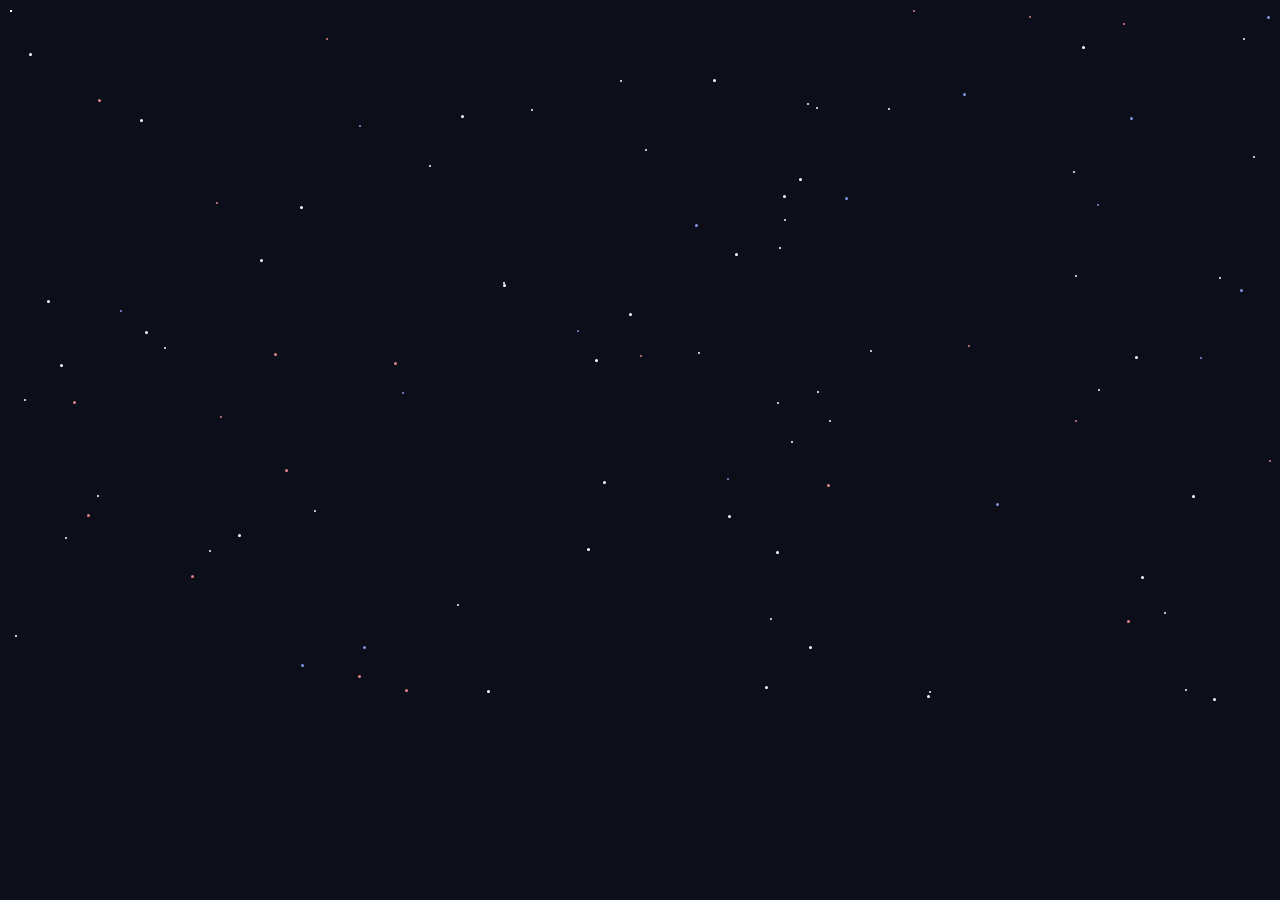
==== index.html @ c443ea4f "shooting stars" ====
<!DOCTYPE html>
<html lang="en">

<head>
    <meta charset="UTF-8">
    <meta name="viewport" content="width=device-width, initial-scale=1.0">
    <meta http-equiv="X-UA-Compatible" content="ie=edge">
    <title>Portfolio Sandbox</title>
    <link href="./style.css" rel='stylesheet'>
</head>

<body>
    <header>
        <h2>Jeffrey Heller<span class='secondary'> - Web Developer</span></h2>
    </header>

    <div class='star-container'>
        <div class='shooting-star'></div>
    </div>

    <script src="anime.min.js"></script>
    <script src='index.js'></script>



</body>

</html>
---- style.css ----
body {
  margin: 0;
  background-color: rgb(12, 14, 26);
  color: whitesmoke;
}

.secondary {
  font-size: 66%;
  opacity: 0.8;
}

header {
  display: none;
}

/* Shooting Star + Animation */
.shooting-star {
  top: 10px;
  left: 10px;
  width: 2px;
  height: 2px;
  background-color: white;
  position: absolute;
  animation: shoot 1.5s ease-in;
}

@keyframes shoot {
  from {
    opacity: 0;
  }
  25% {
    opacity: 1;
  }
  75% {
    opacity: 1;
  }
  to {
    opacity: 0.01;
    top: 800px;
    left: 1000px;
  }
}

/* Stars Animation Layer */
.stars-container {
  height: 800px;
  width: 100%;
}

.star {
  position: absolute;
  border-radius: 50%;
}

@keyframes blink {
  from,
  to {
    opacity: 1;
  }
  50% {
    opacity: 0.5;
  }
}
/* Stars Animation Layer */
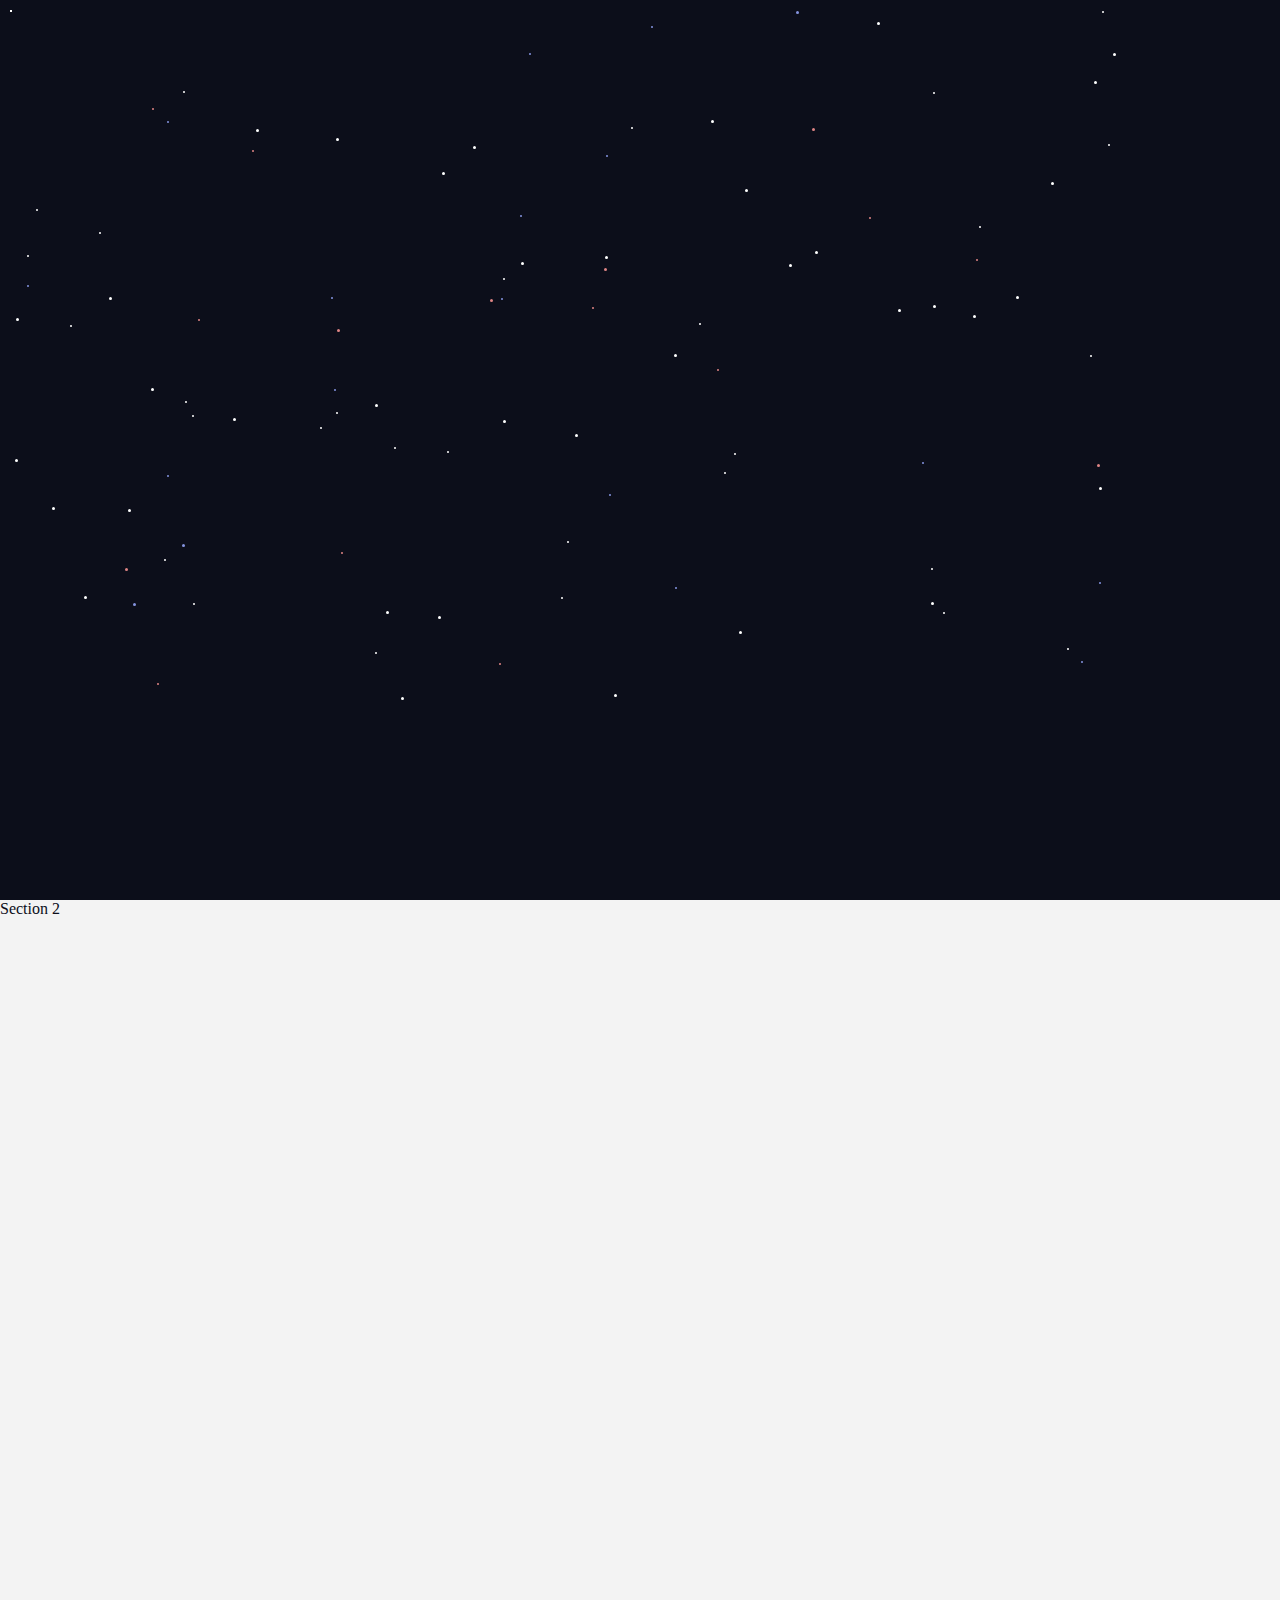
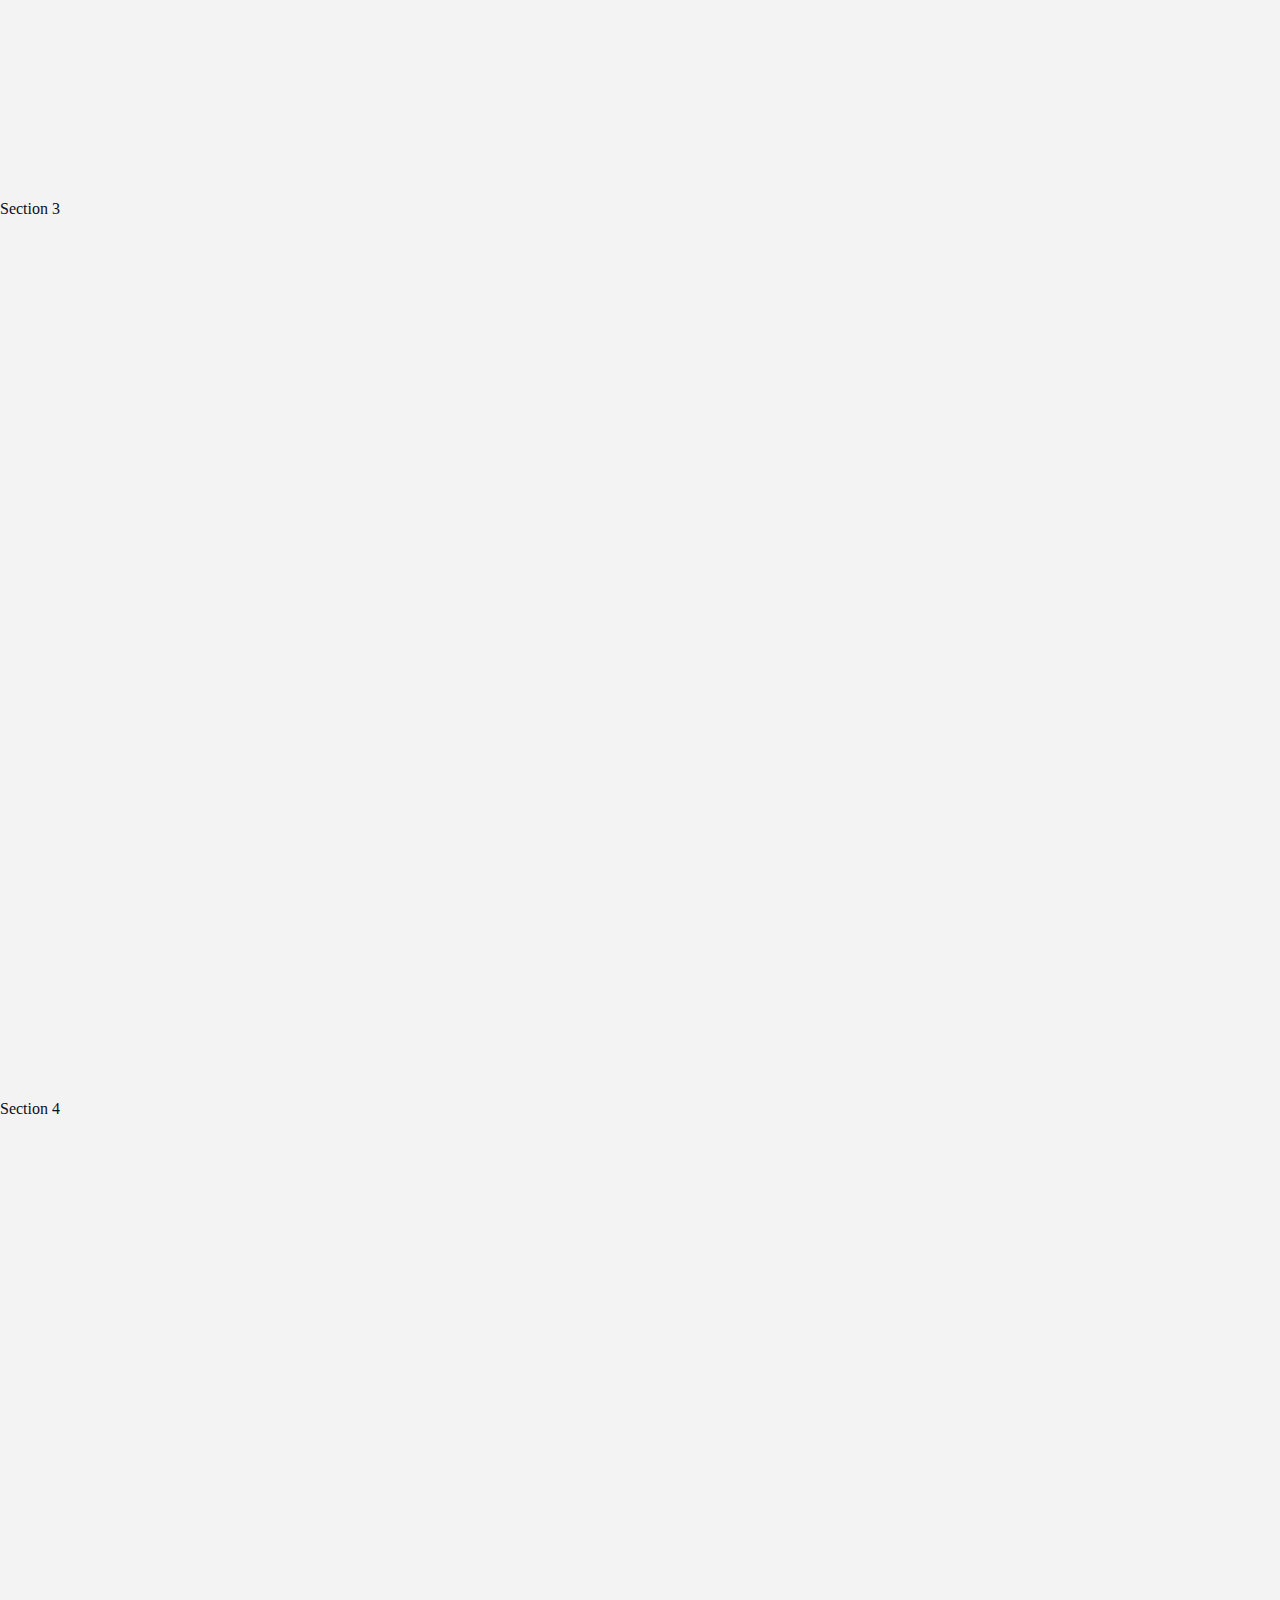
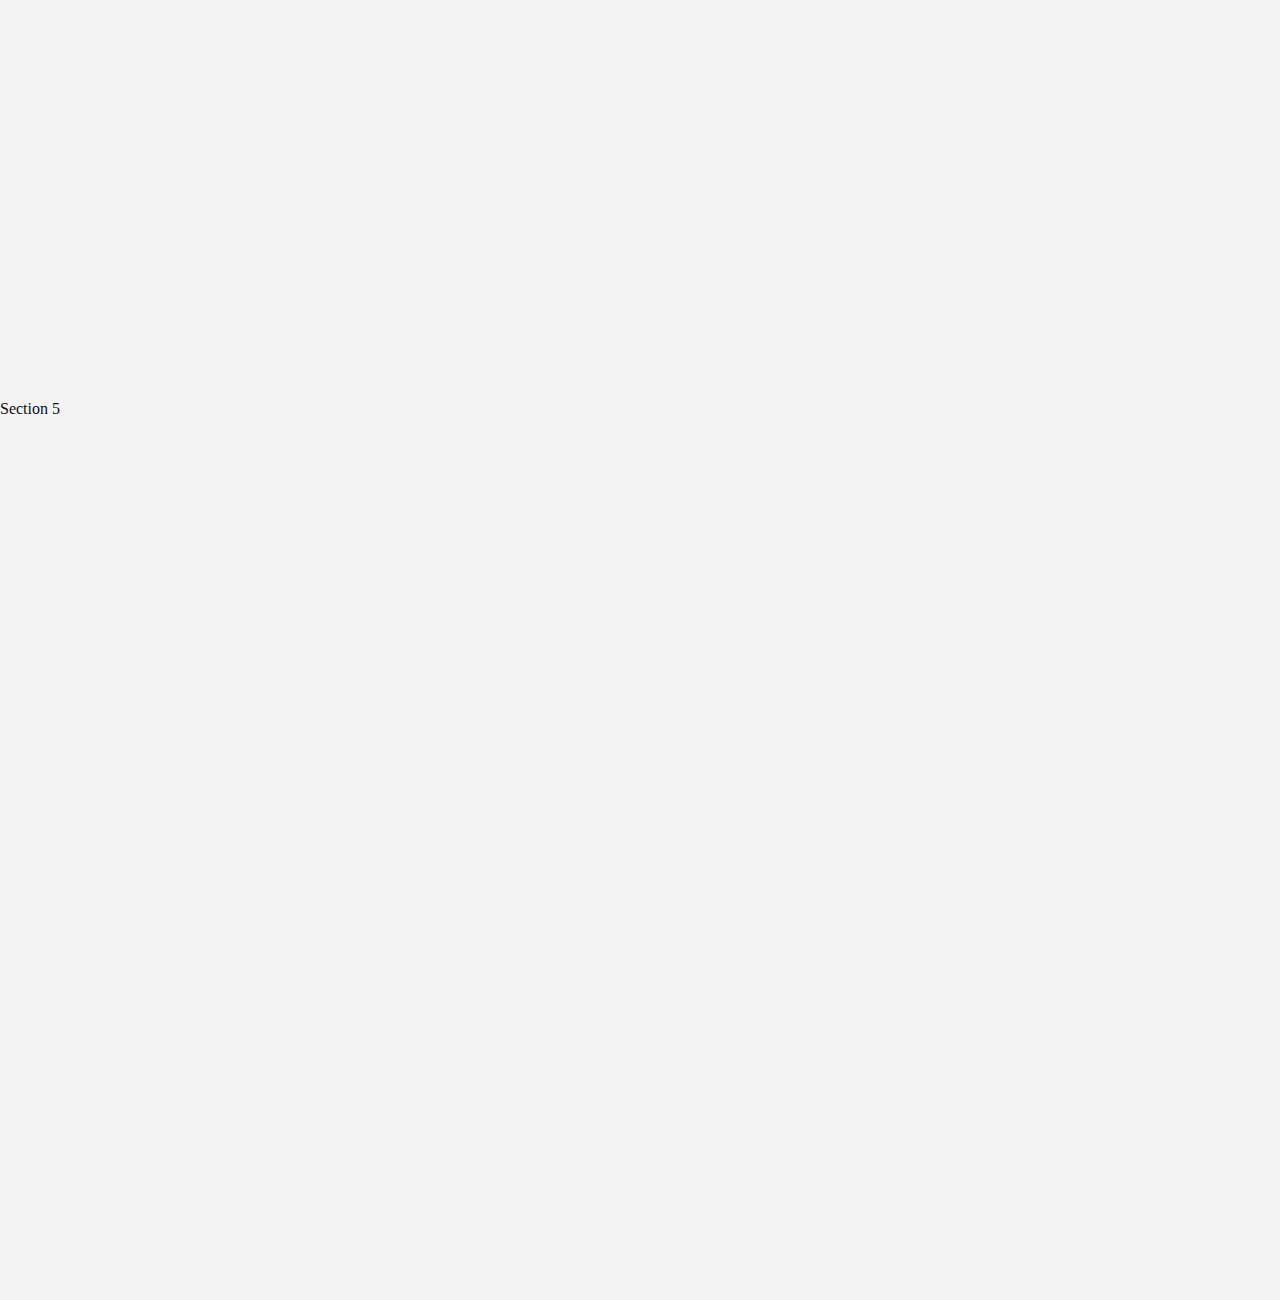
==== commit 16feb95d: "copy in version 1 of slideshow from jsbin" ====
--- a/index.html
+++ b/index.html
@@ -14,9 +14,17 @@
         <h2>Jeffrey Heller<span class='secondary'> - Web Developer</span></h2>
     </header>
 
-    <div class='star-container'>
-        <div class='shooting-star'></div>
+    <div class="slides">
+        <div class='star-container slide'>
+            <div class='shooting-star'></div>
+        </div>
+        <section class="slide">Section 2</section>
+        <section class="slide">Section 3</section>
+        <section class="slide">Section 4</section>
+        <section class="slide">Section 5</section>
     </div>
+
+
 
     <script src="anime.min.js"></script>
     <script src='index.js'></script>
--- a/style.css
+++ b/style.css
@@ -42,8 +42,8 @@
 }
 
 /* Stars Animation Layer */
-.stars-container {
-  height: 800px;
+.star-container {
+  height: 100vh;
   width: 100%;
 }
 
@@ -62,3 +62,12 @@
   }
 }
 /* Stars Animation Layer */
+
+/* Sections */
+
+section {
+  min-height: 100vh;
+  width: 100%;
+  background-color: rgb(243, 243, 243);
+  color: rgb(12, 14, 26);
+}
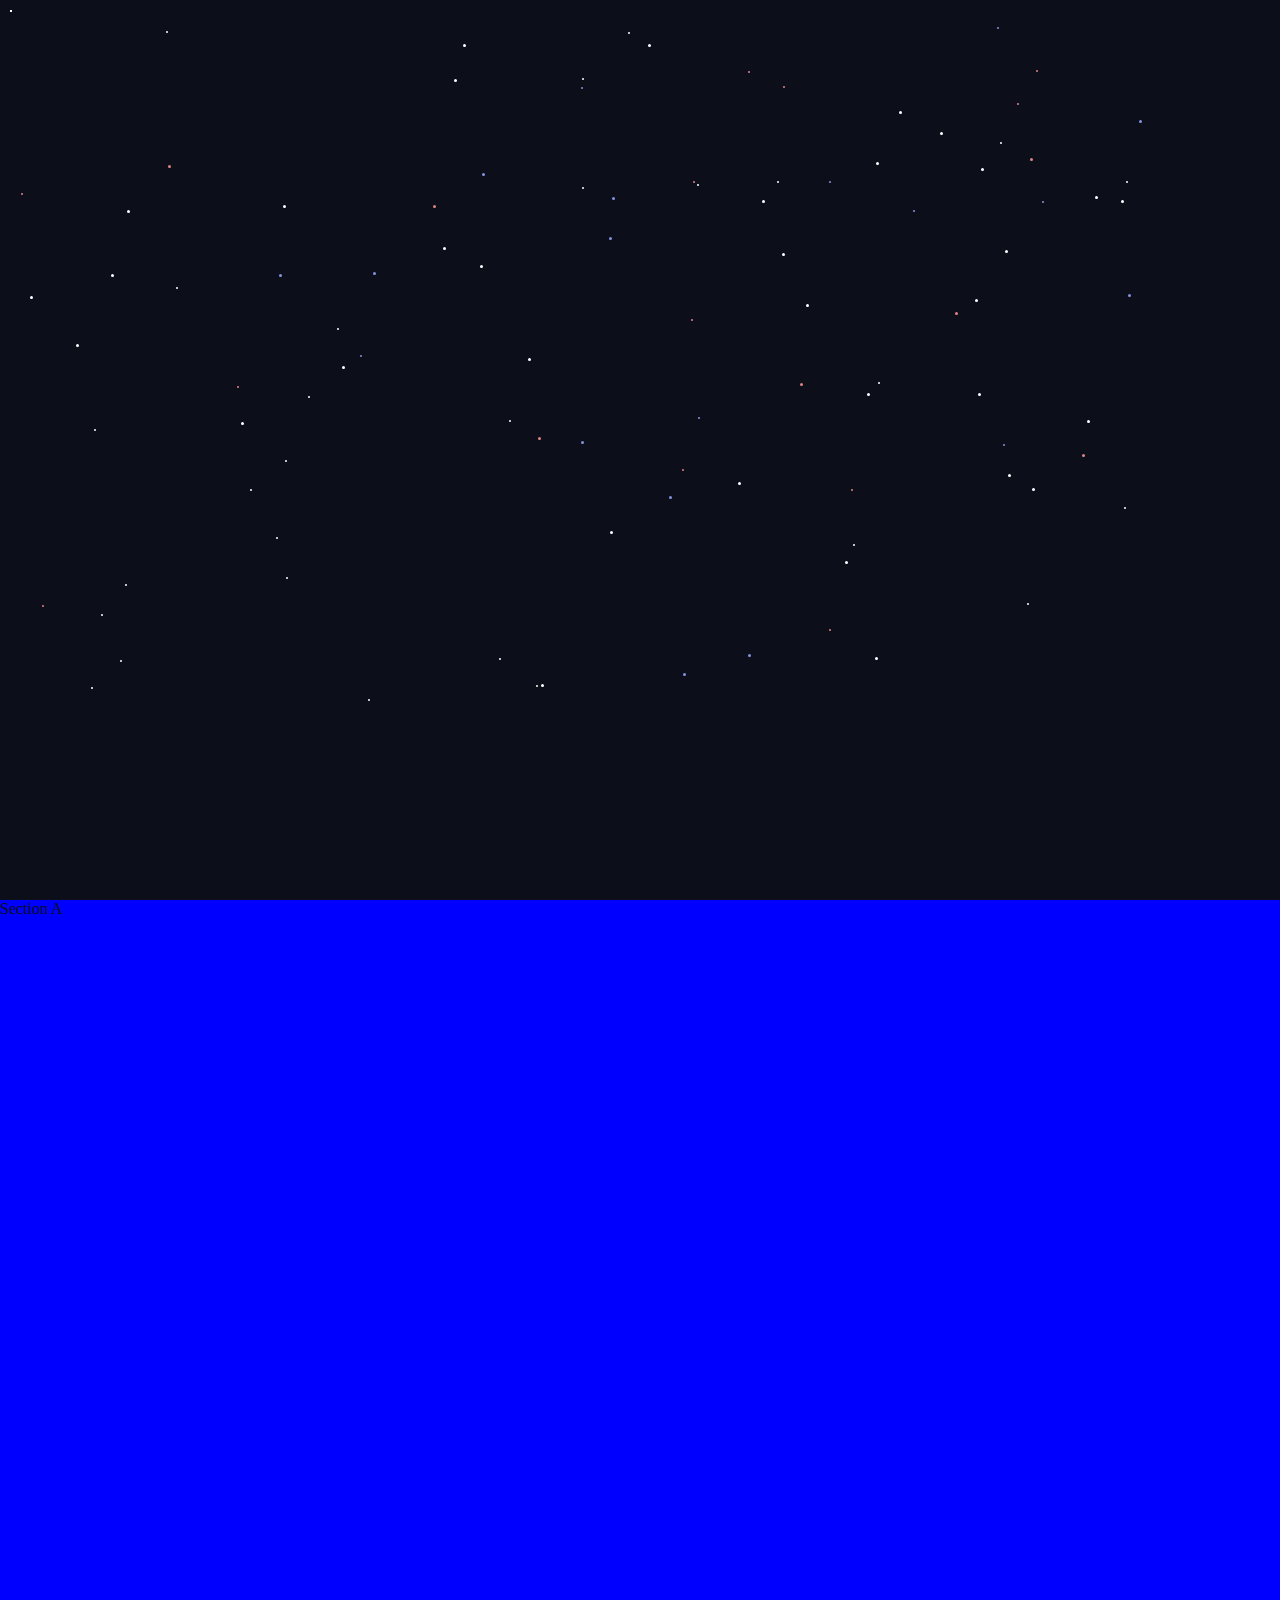
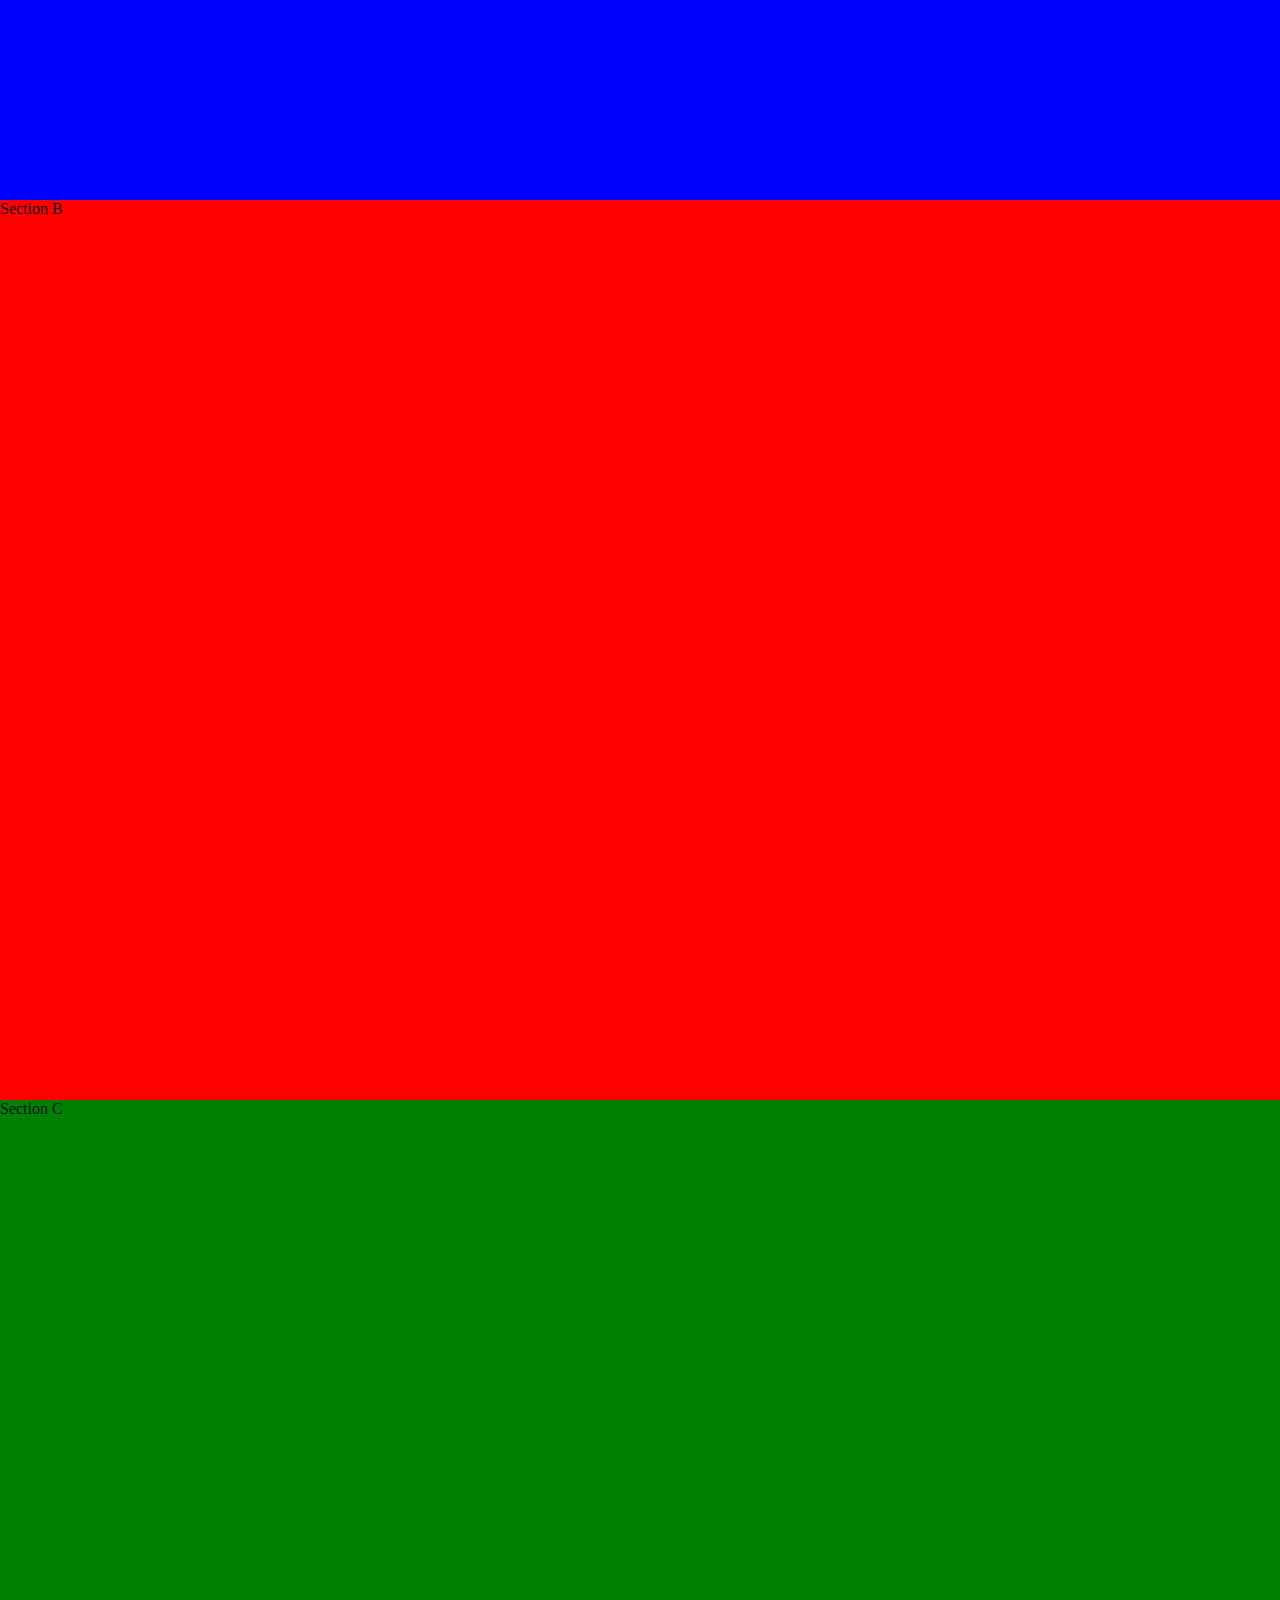
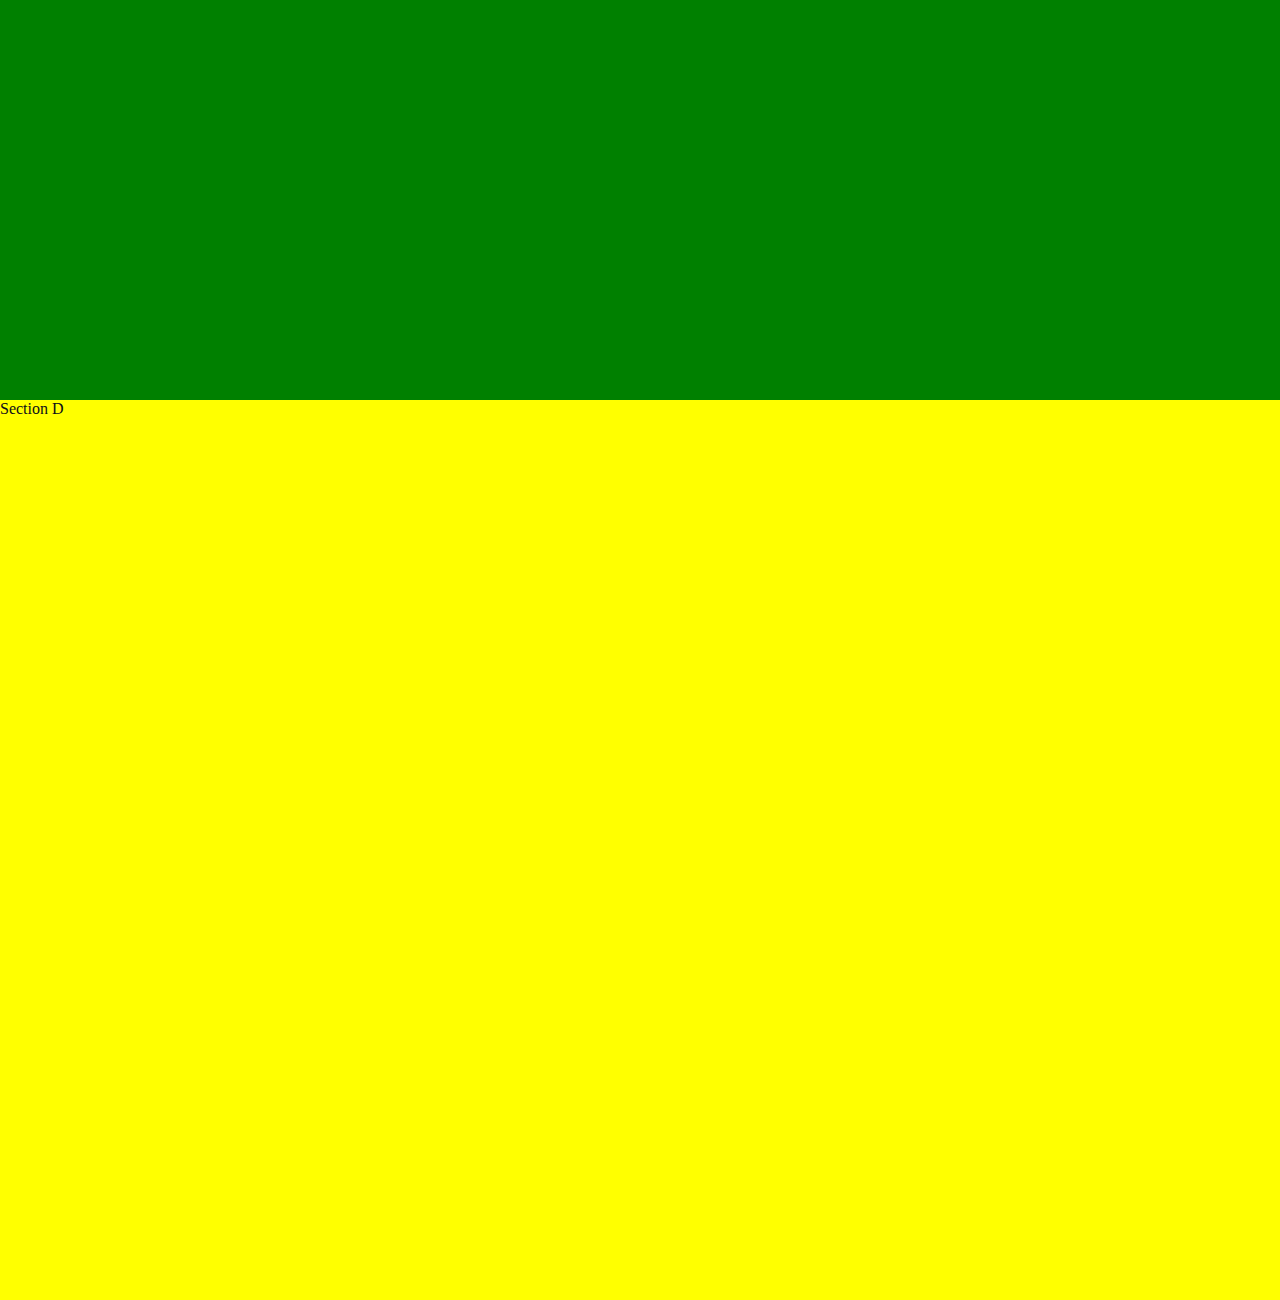
==== commit aa4db88a: "code and debug slideshow/slide classes" ====
--- a/index.html
+++ b/index.html
@@ -15,13 +15,13 @@
     </header>
 
     <div class="slides">
-        <div class='star-container slide'>
+        <div class='star-container slide' id='welcome'>
             <div class='shooting-star'></div>
         </div>
-        <section class="slide">Section 2</section>
-        <section class="slide">Section 3</section>
-        <section class="slide">Section 4</section>
-        <section class="slide">Section 5</section>
+        <section class="slide" id='a'>Section A</section>
+        <section class="slide" id='b'>Section B</section>
+        <section class="slide" id='c'>Section C</section>
+        <section class="slide" id='d'>Section D</section>
     </div>
 
 
--- a/style.css
+++ b/style.css
@@ -71,3 +71,19 @@
   background-color: rgb(243, 243, 243);
   color: rgb(12, 14, 26);
 }
+
+#a {
+  background-color: blue;
+}
+
+#b {
+  background-color: red;
+}
+
+#c {
+  background-color: green;
+}
+
+#d {
+  background-color: yellow;
+}
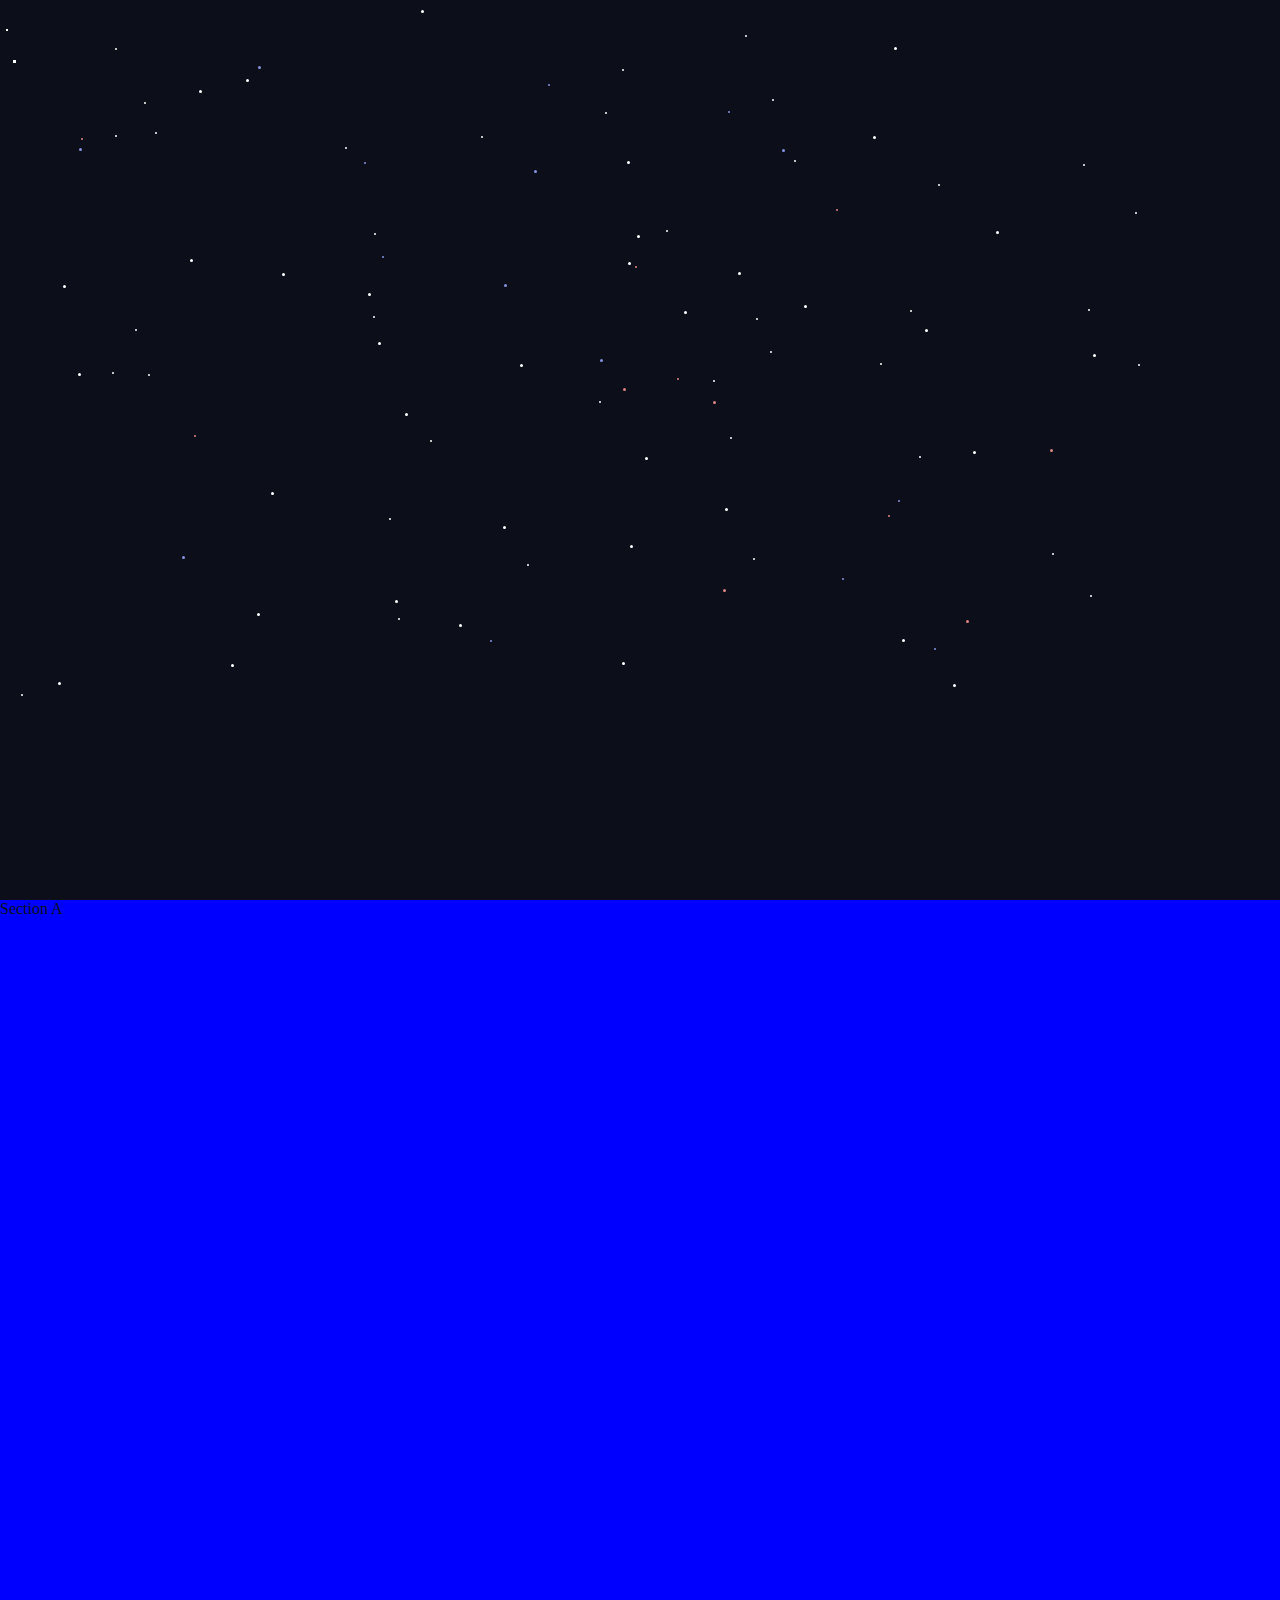
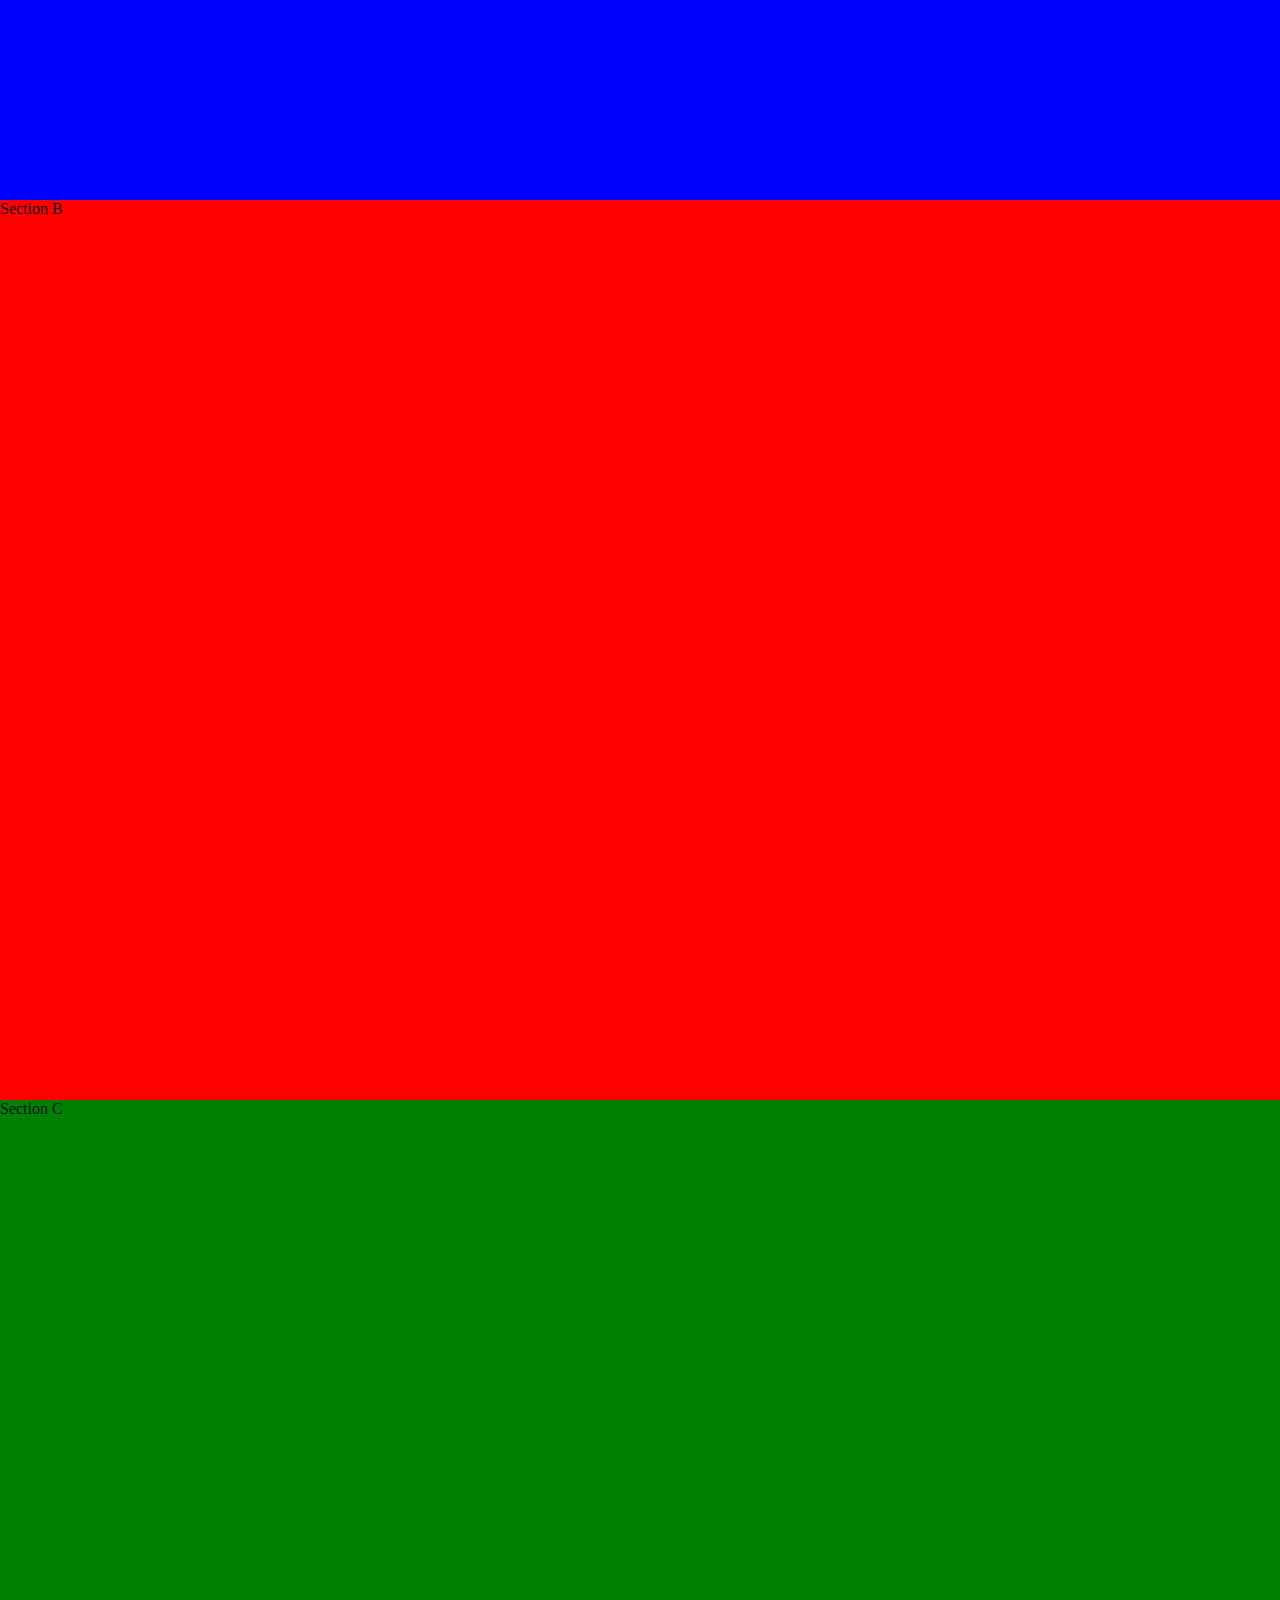
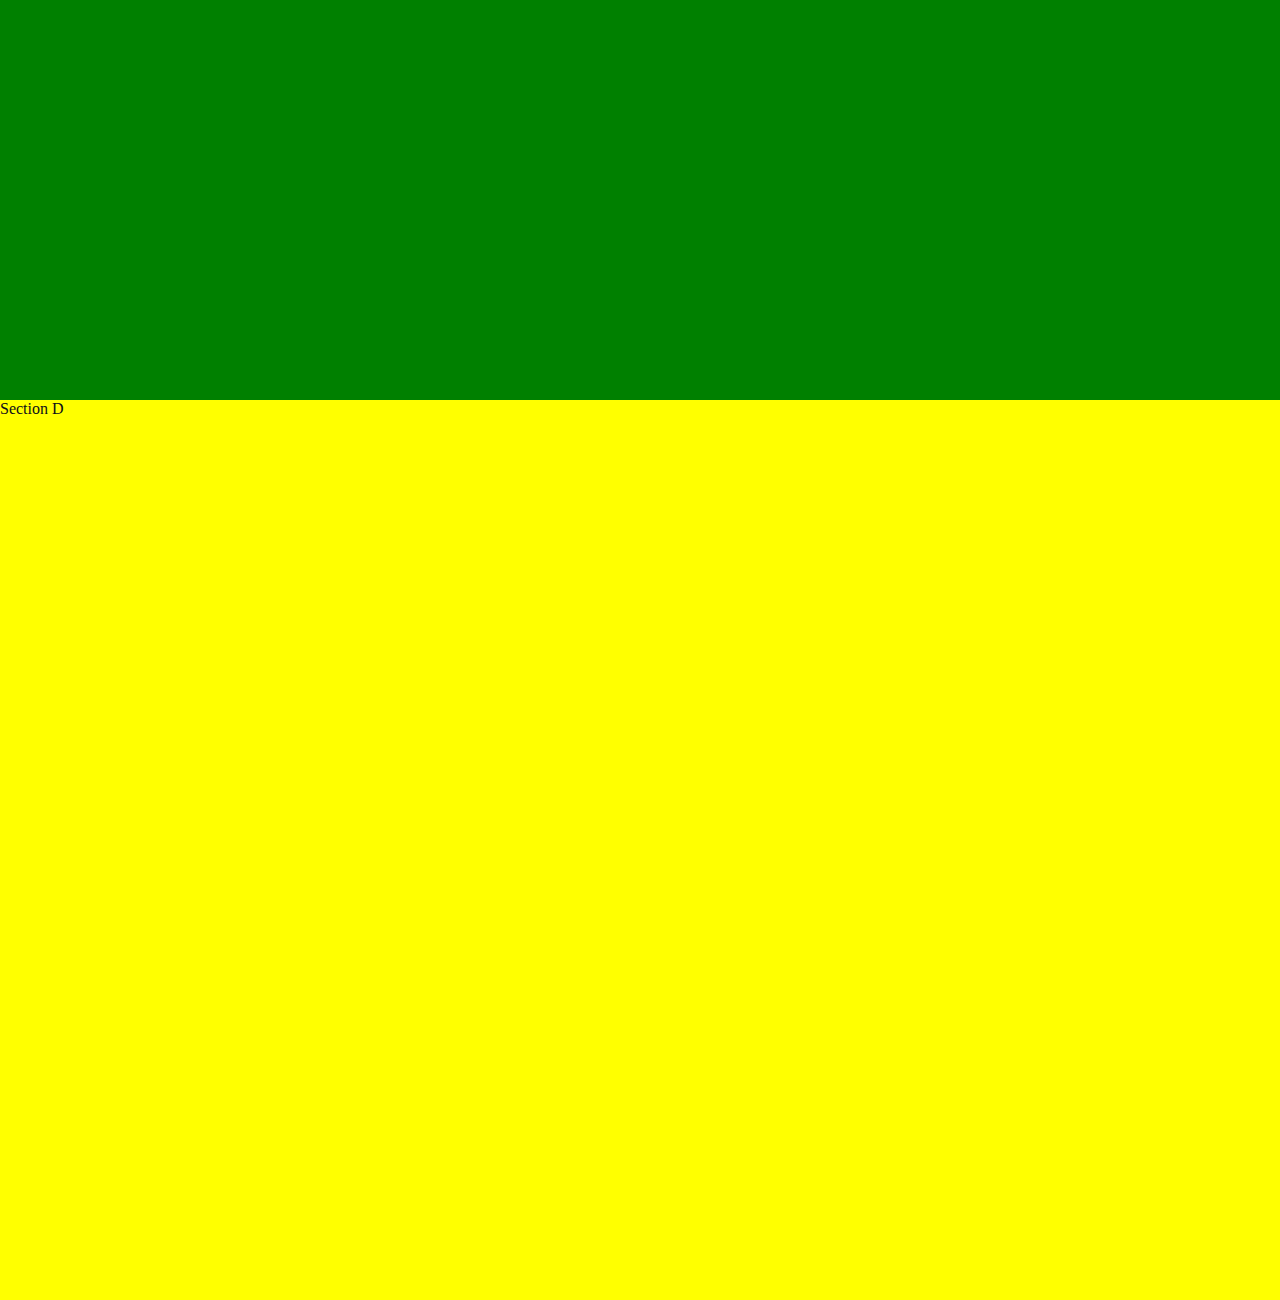
==== commit 90d411ab: "move stars js, add getactiveslide method on user scrolling" ====
--- a/index.html
+++ b/index.html
@@ -16,7 +16,6 @@
 
     <div class="slides">
         <div class='star-container slide' id='welcome'>
-            <div class='shooting-star'></div>
         </div>
         <section class="slide" id='a'>Section A</section>
         <section class="slide" id='b'>Section B</section>
@@ -28,9 +27,7 @@
 
     <script src="anime.min.js"></script>
     <script src='index.js'></script>
-
-
-
+    <script src='stars.js'></script>
 </body>
 
 </html>--- a/style.css
+++ b/style.css
@@ -21,7 +21,7 @@
   height: 2px;
   background-color: white;
   position: absolute;
-  animation: shoot 1.5s ease-in;
+  animation: shoot 1.5s ease-in infinite;
 }
 
 @keyframes shoot {
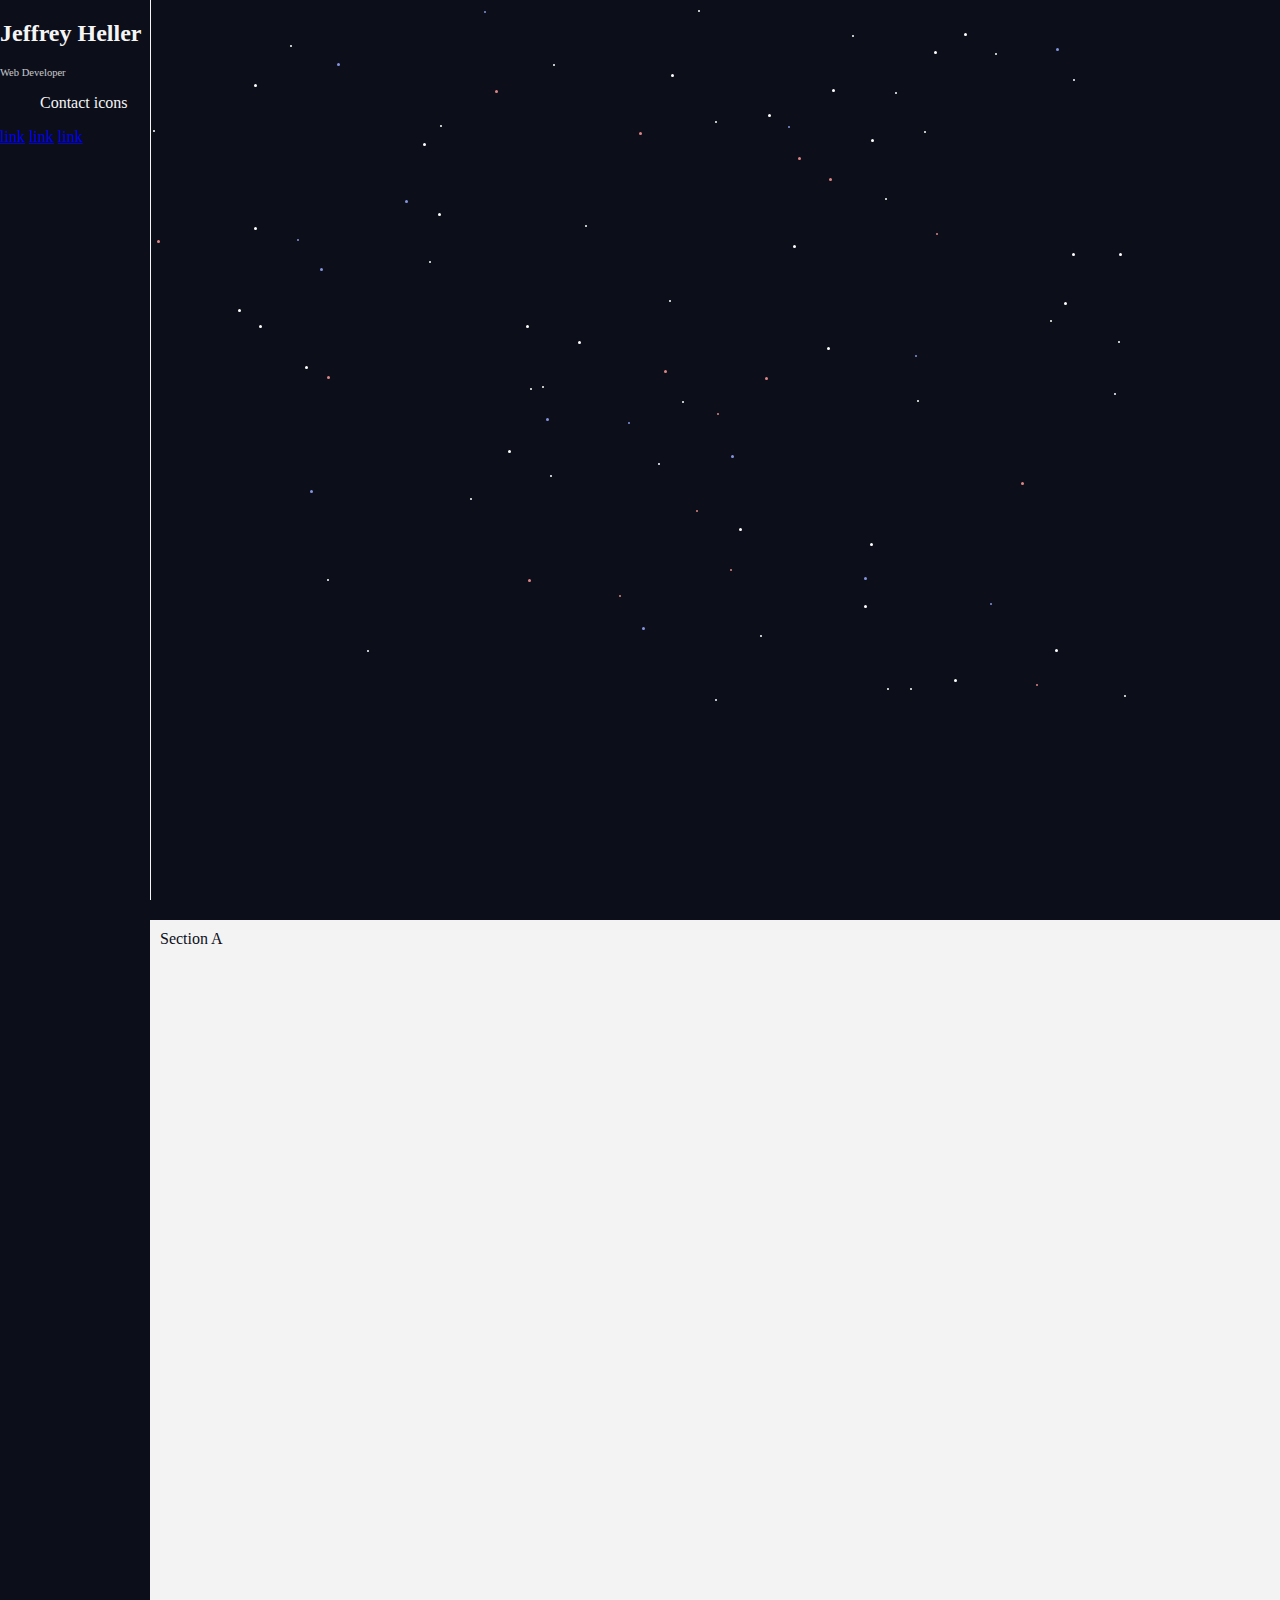
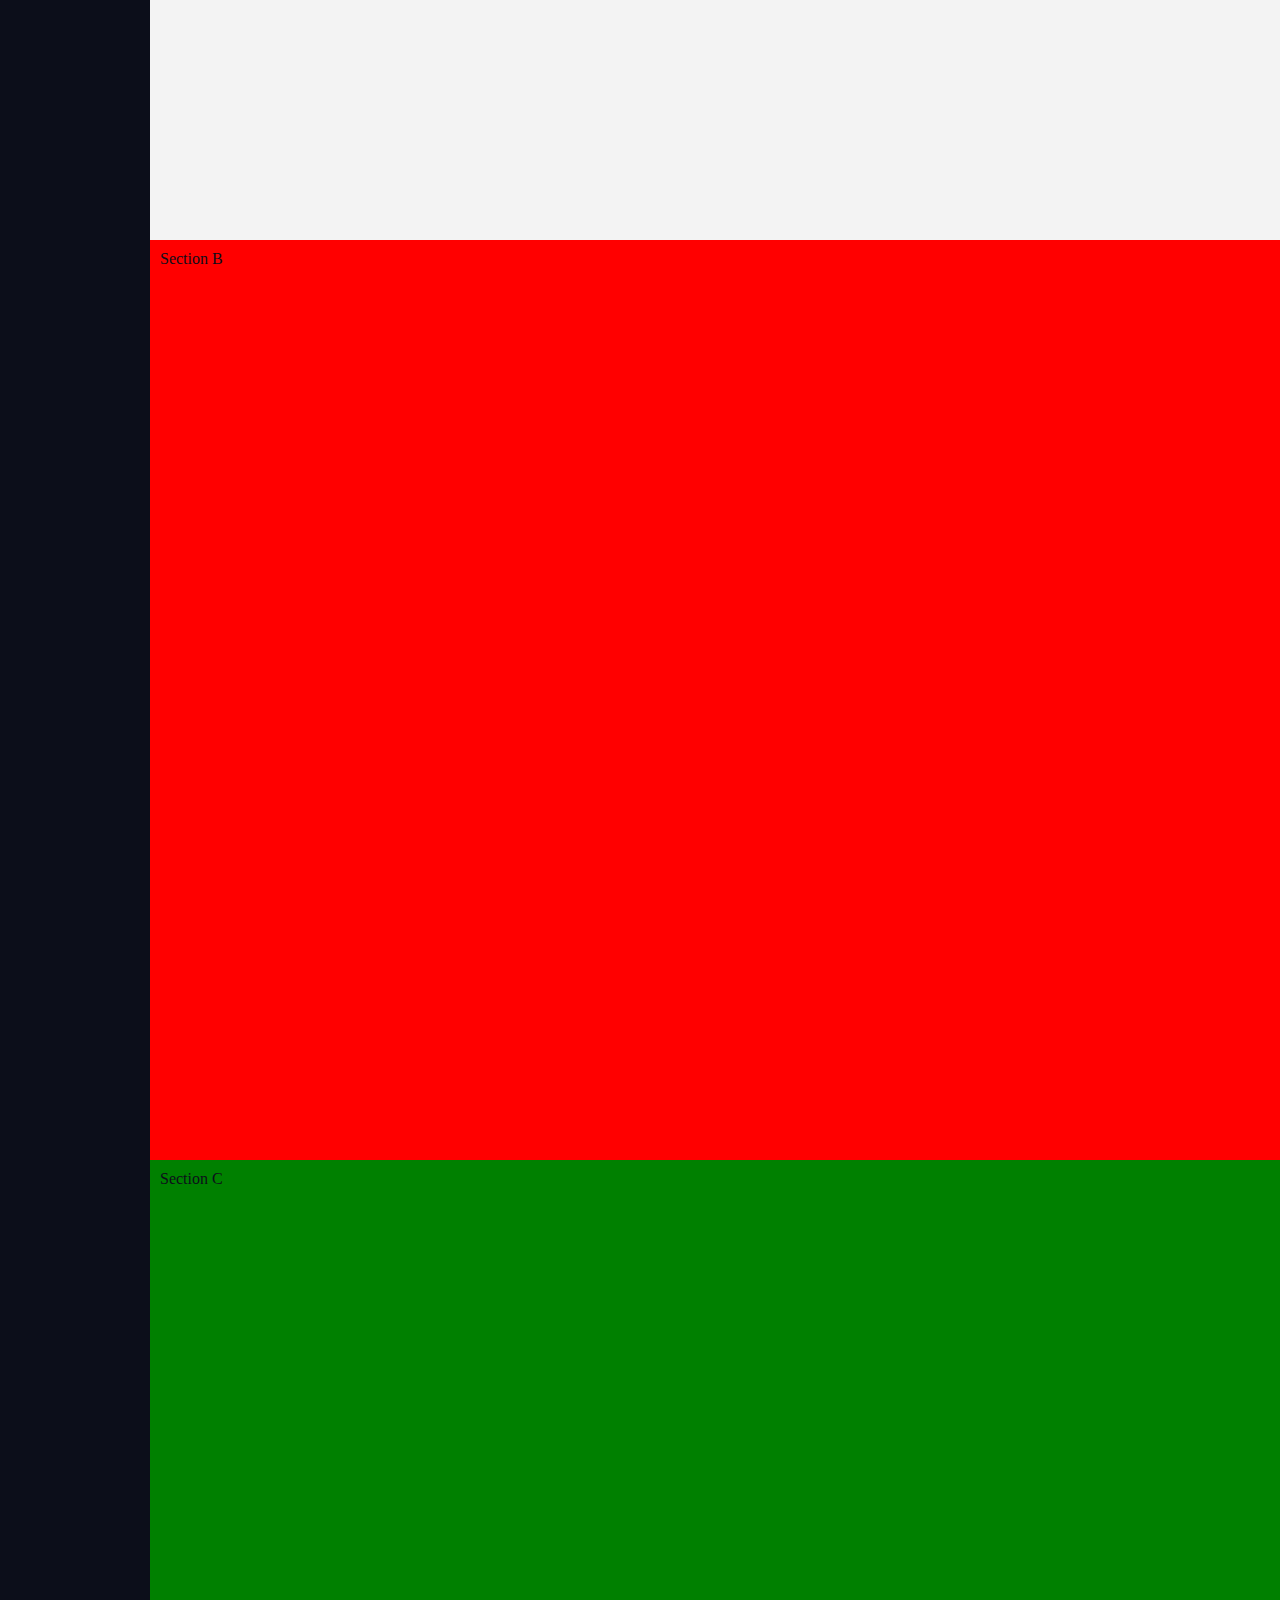
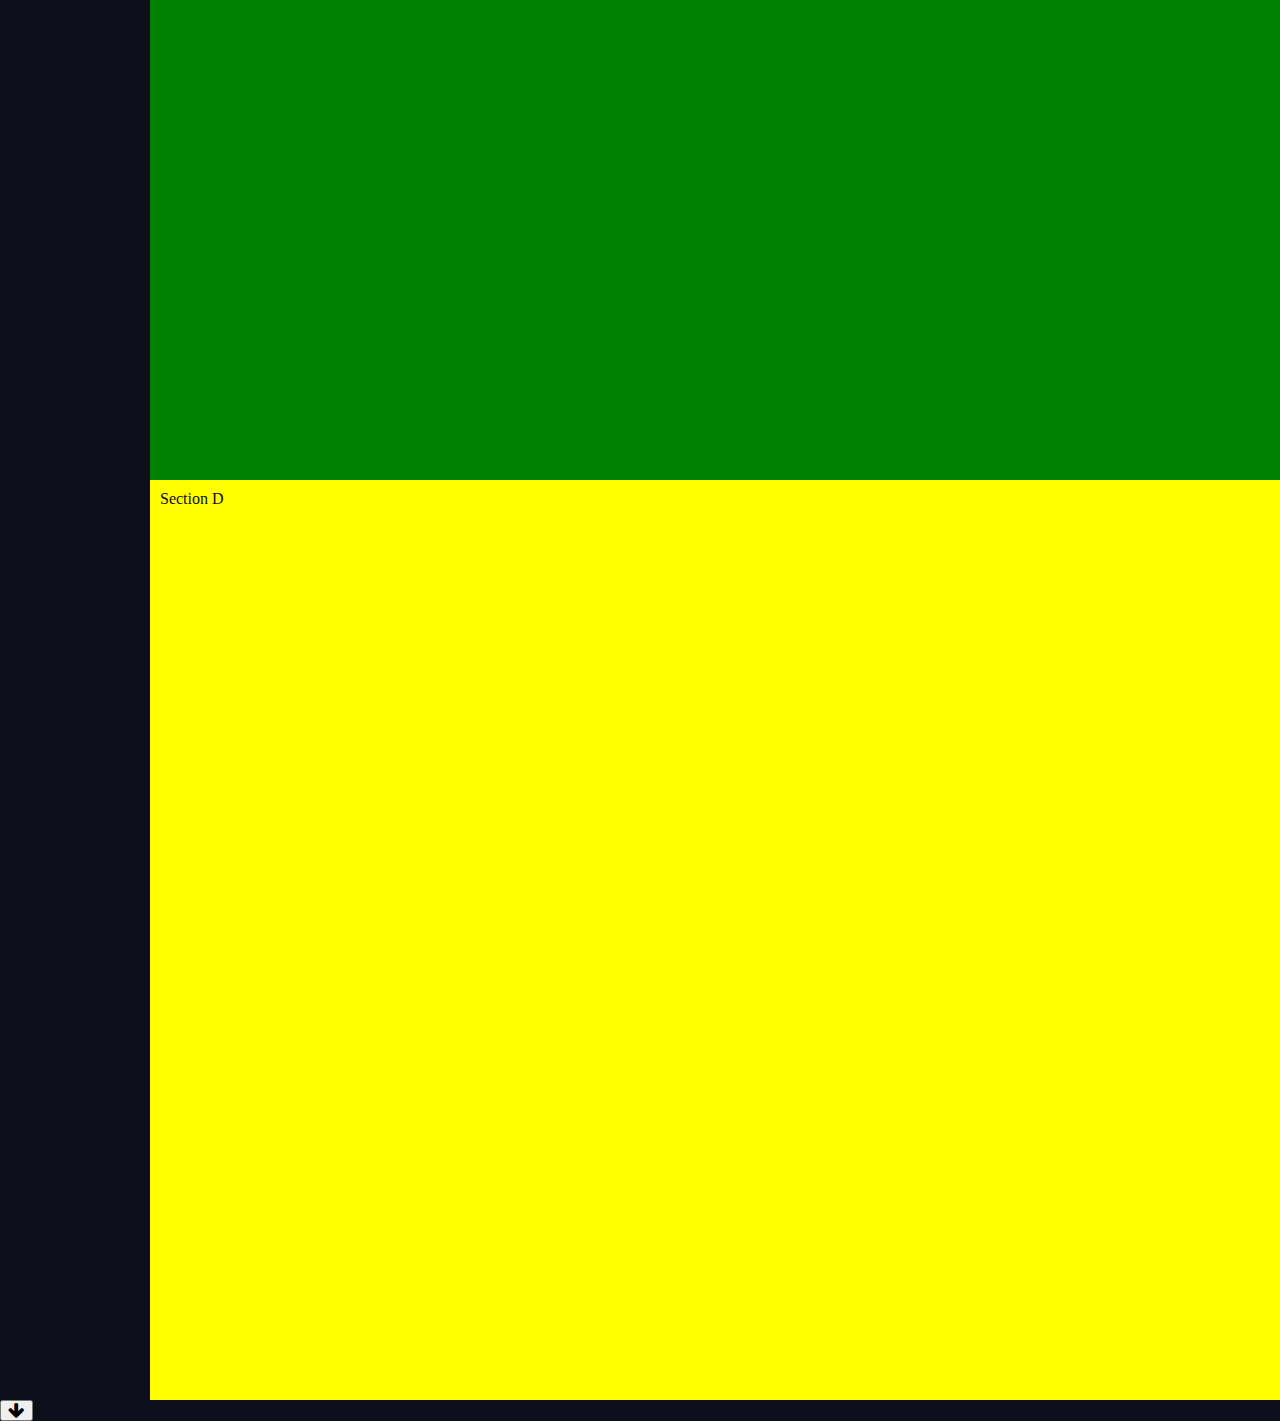
==== commit 21c316ab: "add menu left, shrink slides" ====
--- a/index.html
+++ b/index.html
@@ -7,21 +7,33 @@
     <meta http-equiv="X-UA-Compatible" content="ie=edge">
     <title>Portfolio Sandbox</title>
     <link href="./style.css" rel='stylesheet'>
+    <link rel="stylesheet" href="https://cdnjs.cloudflare.com/ajax/libs/font-awesome/4.7.0/css/font-awesome.min.css">
 </head>
 
 <body>
-    <header>
-        <h2>Jeffrey Heller<span class='secondary'> - Web Developer</span></h2>
+    <header class='left-menu'>
+        <h2>Jeffrey Heller</h2>
+        <span class='secondary'>Web Developer</span>
+        <ul>Contact icons</ul>
+        <nav>
+            <a href='#'>link</a>
+            <a href='#'>link</a>
+            <a href='#'>link</a>
+        </nav>
     </header>
 
-    <div class="slides">
-        <div class='star-container slide' id='welcome'>
-        </div>
+    <main class="slides">
+        <section class='star-container slide' id='welcome'>
+        </section>
         <section class="slide" id='a'>Section A</section>
         <section class="slide" id='b'>Section B</section>
         <section class="slide" id='c'>Section C</section>
         <section class="slide" id='d'>Section D</section>
-    </div>
+    </main>
+
+    <footer>
+        <div><button type='submit'> <i class='fa fa-arrow-down fa-lg'></i> </button></div>
+    </footer>
 
 
 
--- a/style.css
+++ b/style.css
@@ -10,7 +10,14 @@
 }
 
 header {
-  display: none;
+  position: fixed;
+  width: 150px;
+  border-right: 1px solid whitesmoke;
+  display: flex;
+  flex-direction: column;
+  height: 100%;
+  background-color: rgb(12, 14, 26);
+  z-index: 10;
 }
 
 /* Shooting Star + Animation */
@@ -44,7 +51,6 @@
 /* Stars Animation Layer */
 .star-container {
   height: 100vh;
-  width: 100%;
 }
 
 .star {
@@ -67,13 +73,14 @@
 
 section {
   min-height: 100vh;
-  width: 100%;
-  background-color: rgb(243, 243, 243);
   color: rgb(12, 14, 26);
+  padding: 10px;
+  margin-left: 150px;
 }
 
 #a {
-  background-color: blue;
+  background-color: rgb(243, 243, 243);
+  color: rgb(12, 14, 26);
 }
 
 #b {
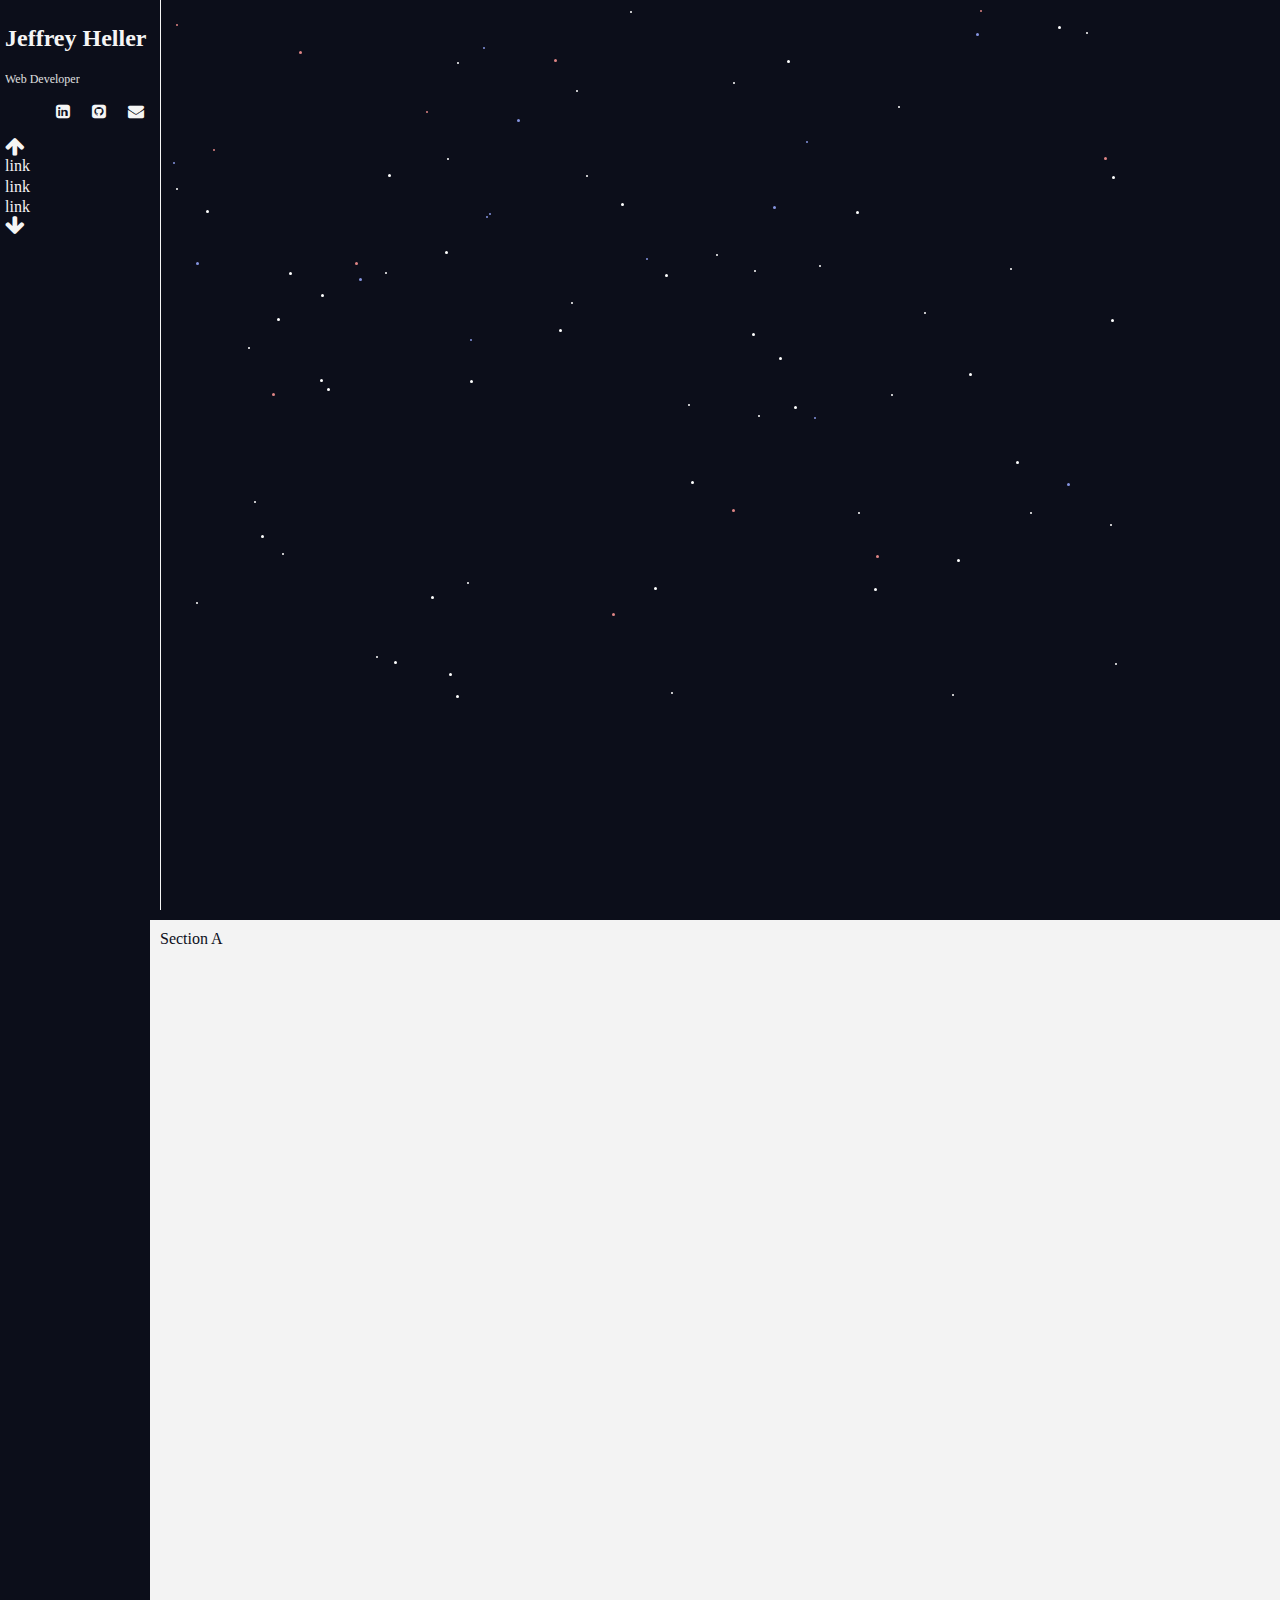
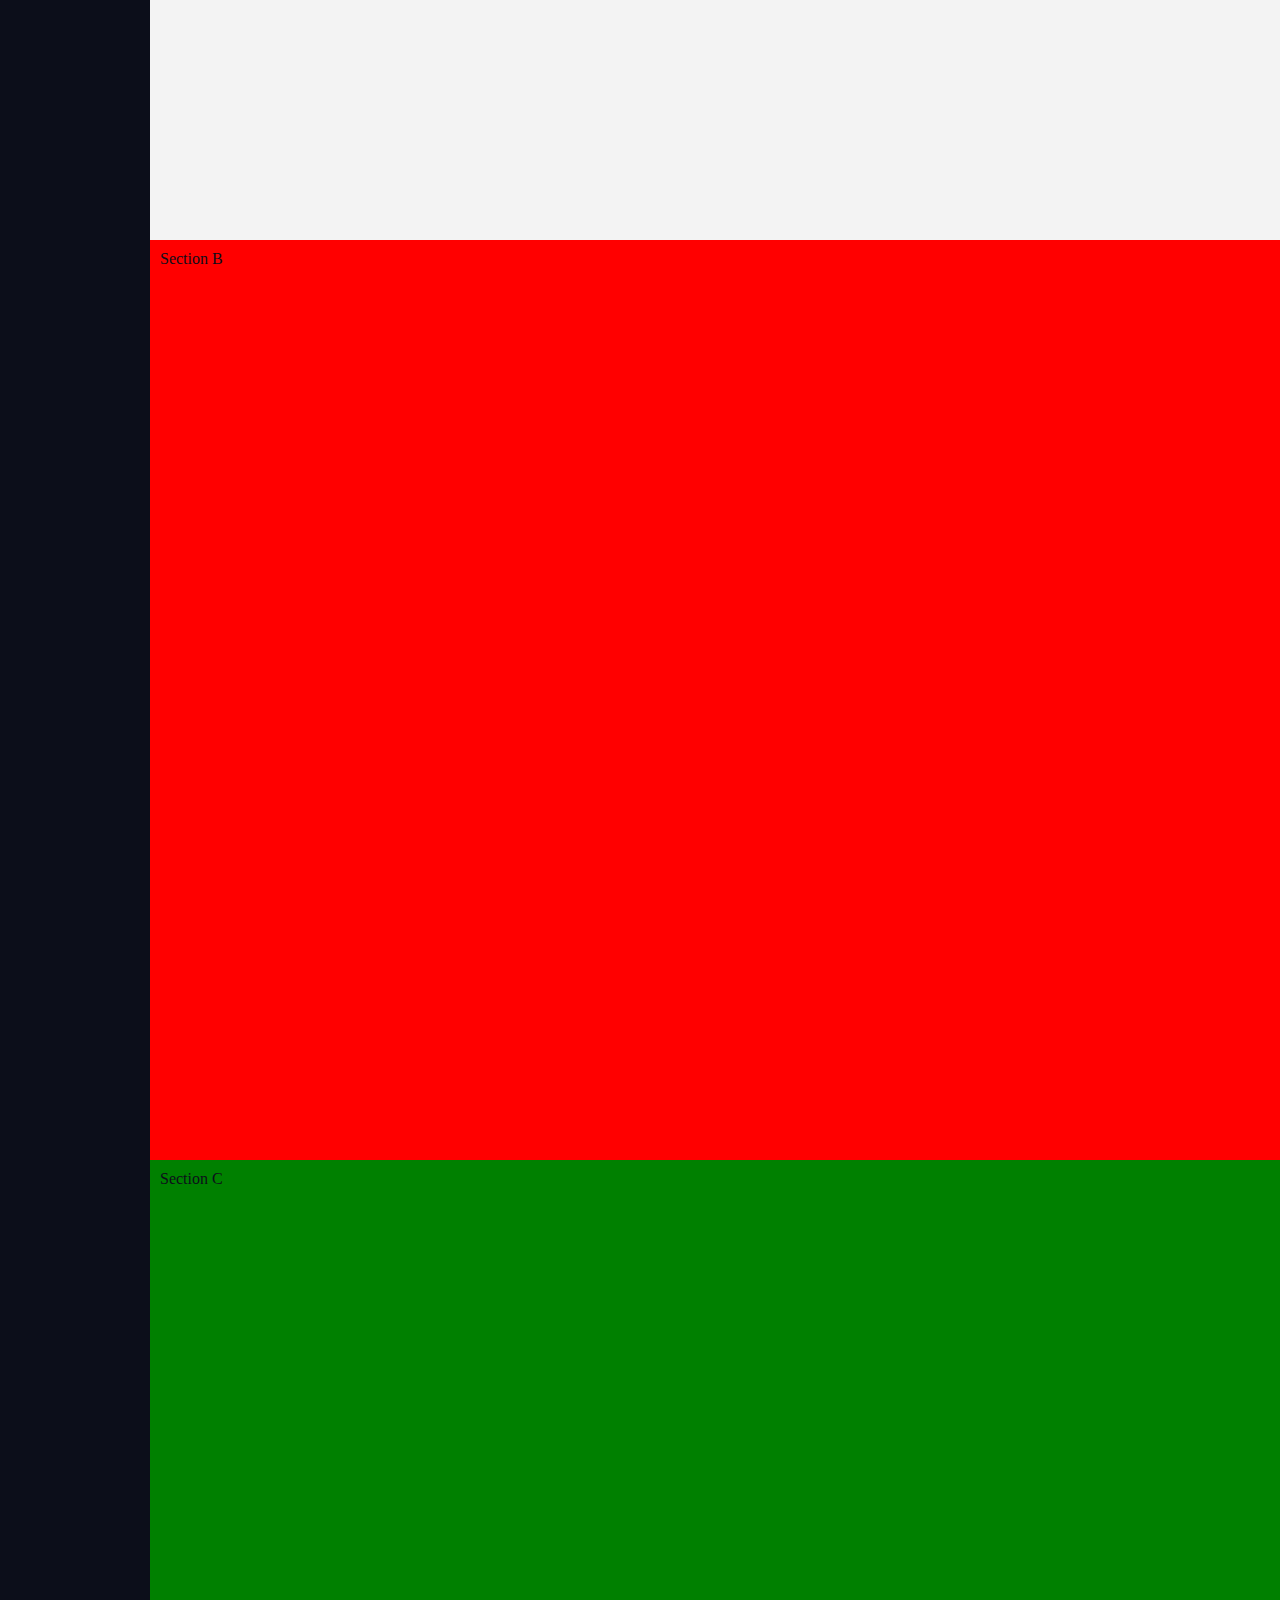
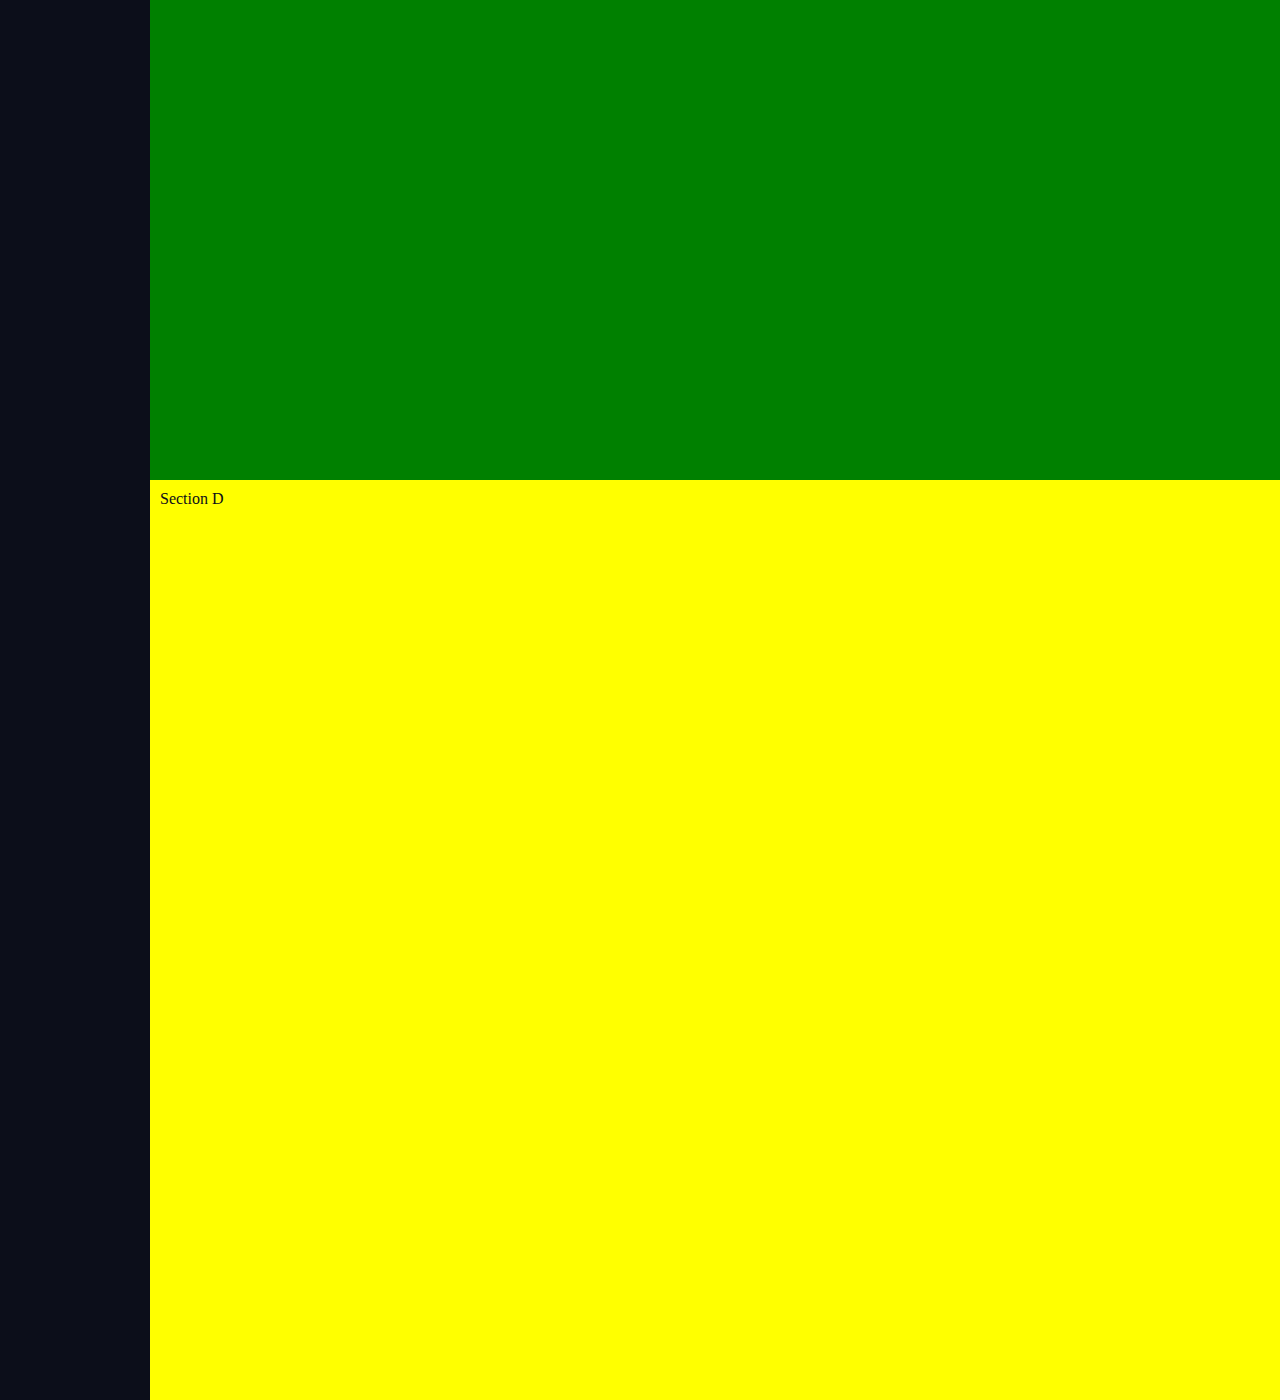
==== commit dff97c7e: "design menu" ====
--- a/index.html
+++ b/index.html
@@ -14,11 +14,17 @@
     <header class='left-menu'>
         <h2>Jeffrey Heller</h2>
         <span class='secondary'>Web Developer</span>
-        <ul>Contact icons</ul>
+        <ul>
+            <li><a href='#'><i class="fa fa-linkedin-square"></i></a></li>
+            <li><a href='#'><i class="fa fa-github-square"></i></a></li>
+            <li><a href='#'><i class="fa fa-envelope"></i></a></li>
+        </ul>
         <nav>
+            <i class='fa fa-arrow-up fa-lg'></i>
             <a href='#'>link</a>
             <a href='#'>link</a>
             <a href='#'>link</a>
+            <i class='fa fa-arrow-down fa-lg'></i>
         </nav>
     </header>
 
@@ -31,9 +37,7 @@
         <section class="slide" id='d'>Section D</section>
     </main>
 
-    <footer>
-        <div><button type='submit'> <i class='fa fa-arrow-down fa-lg'></i> </button></div>
-    </footer>
+
 
 
 
--- a/style.css
+++ b/style.css
@@ -5,8 +5,8 @@
 }
 
 .secondary {
-  font-size: 66%;
-  opacity: 0.8;
+  font-size: 75%;
+  opacity: 0.9;
 }
 
 header {
@@ -18,6 +18,26 @@
   height: 100%;
   background-color: rgb(12, 14, 26);
   z-index: 10;
+  padding: 5px;
+}
+
+header a {
+  text-decoration: none;
+  color: whitesmoke;
+}
+
+header ul {
+  list-style: none;
+  display: flex;
+  flex-direction: row;
+  justify-content: space-around;
+}
+
+nav {
+  display: flex;
+  height: 100px;
+  flex-direction: column;
+  justify-content: space-evenly;
 }
 
 /* Shooting Star + Animation */
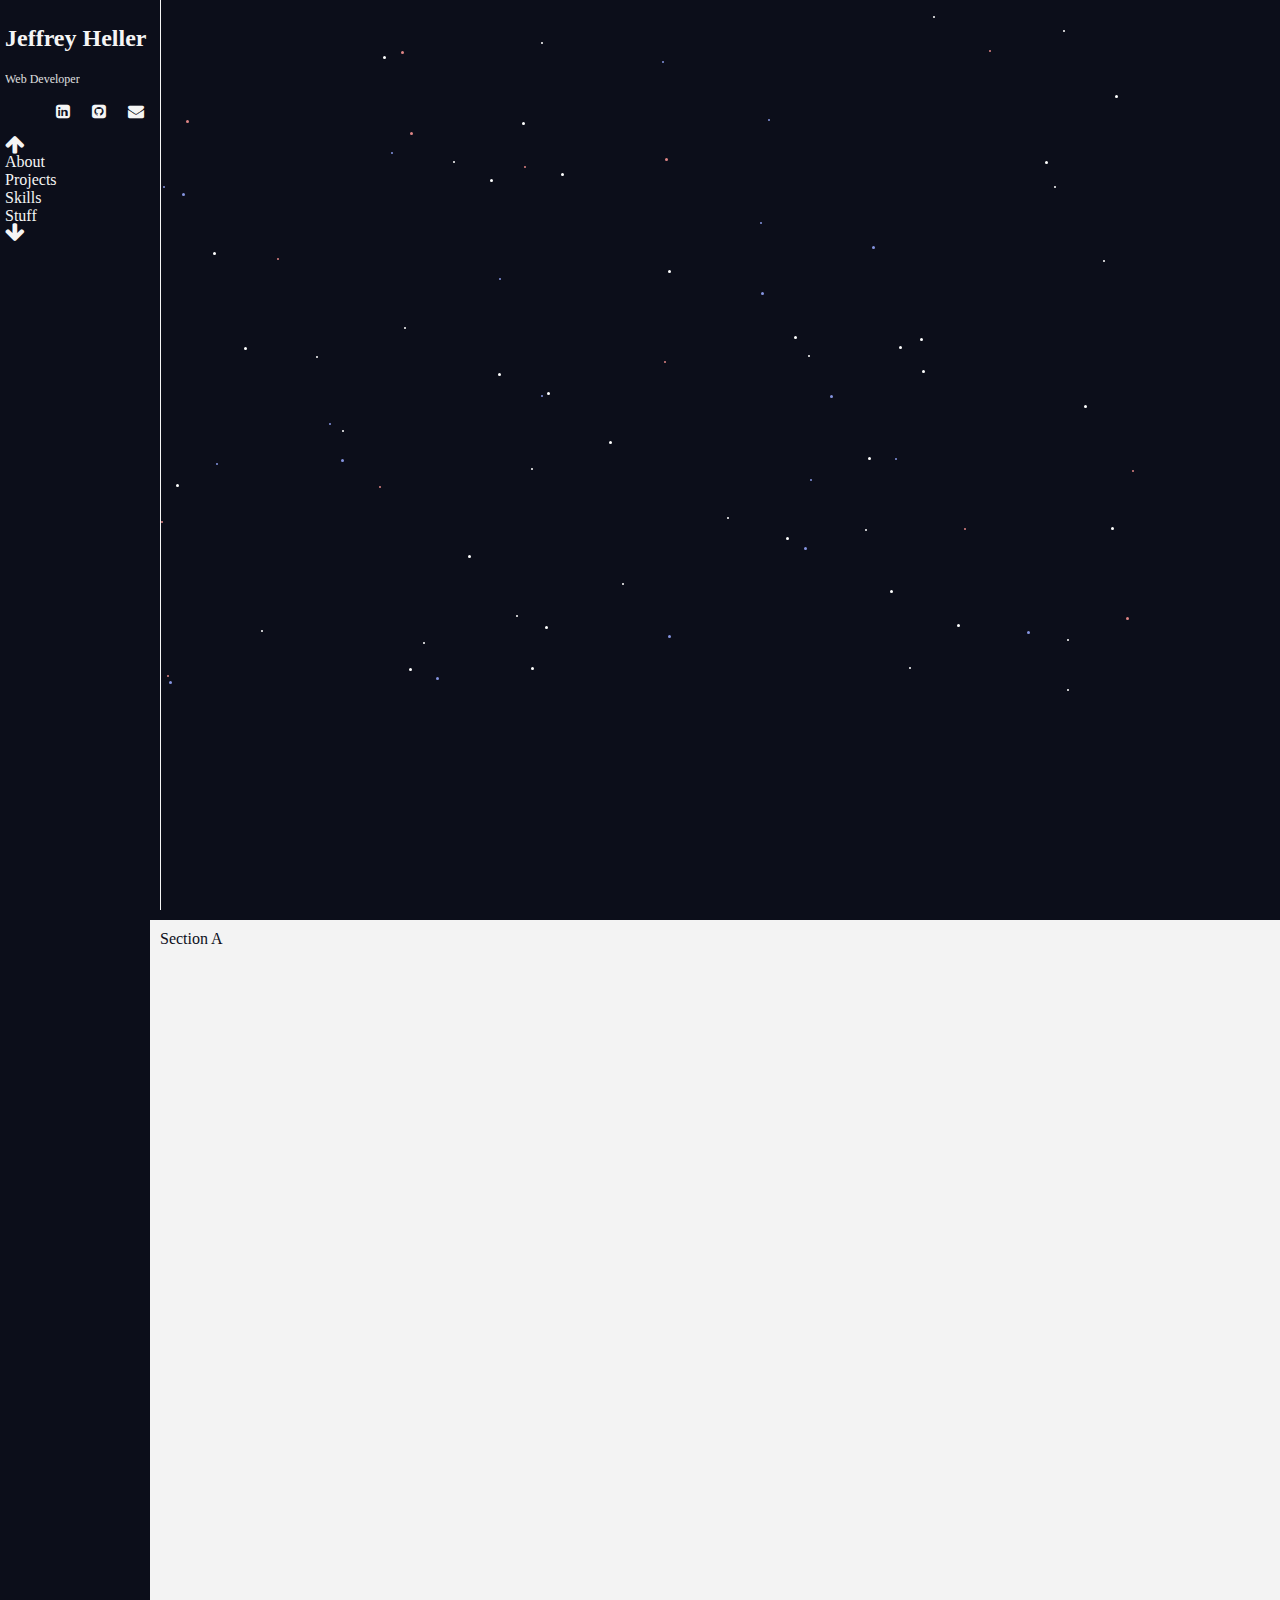
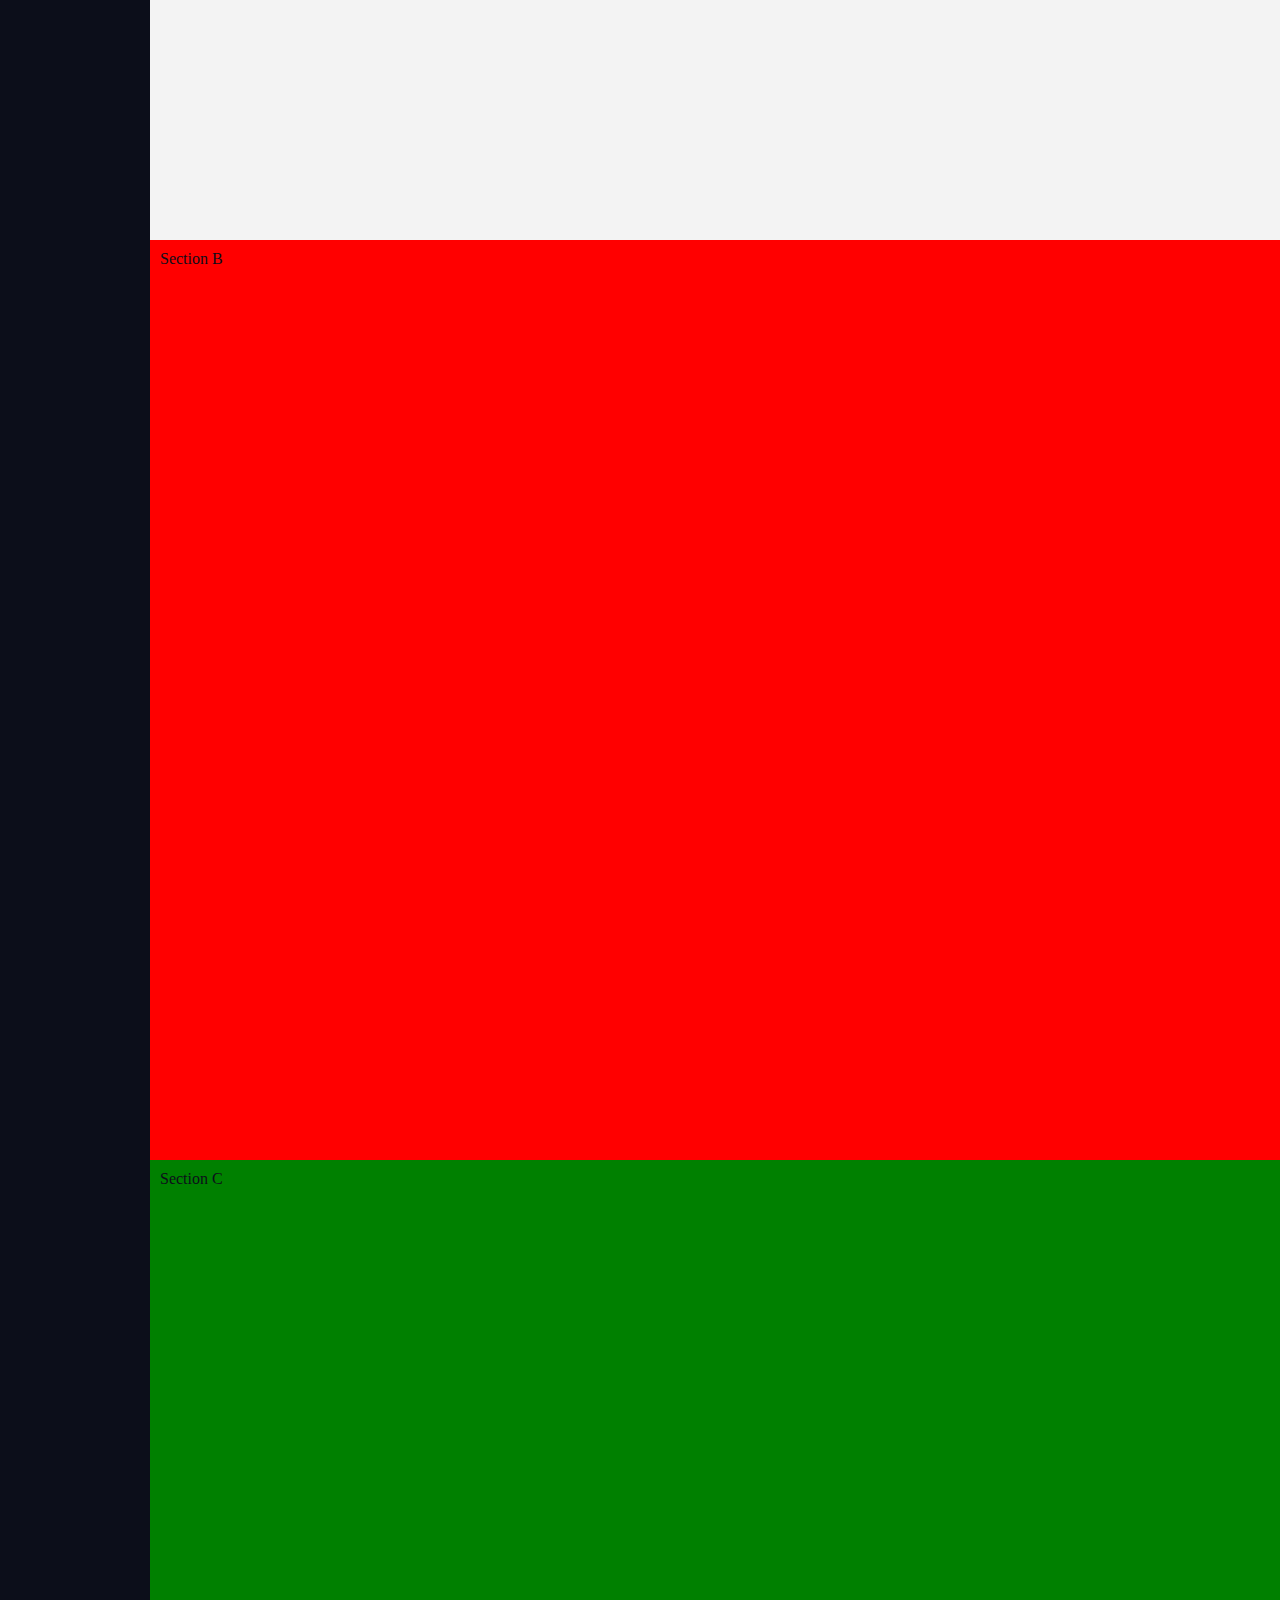
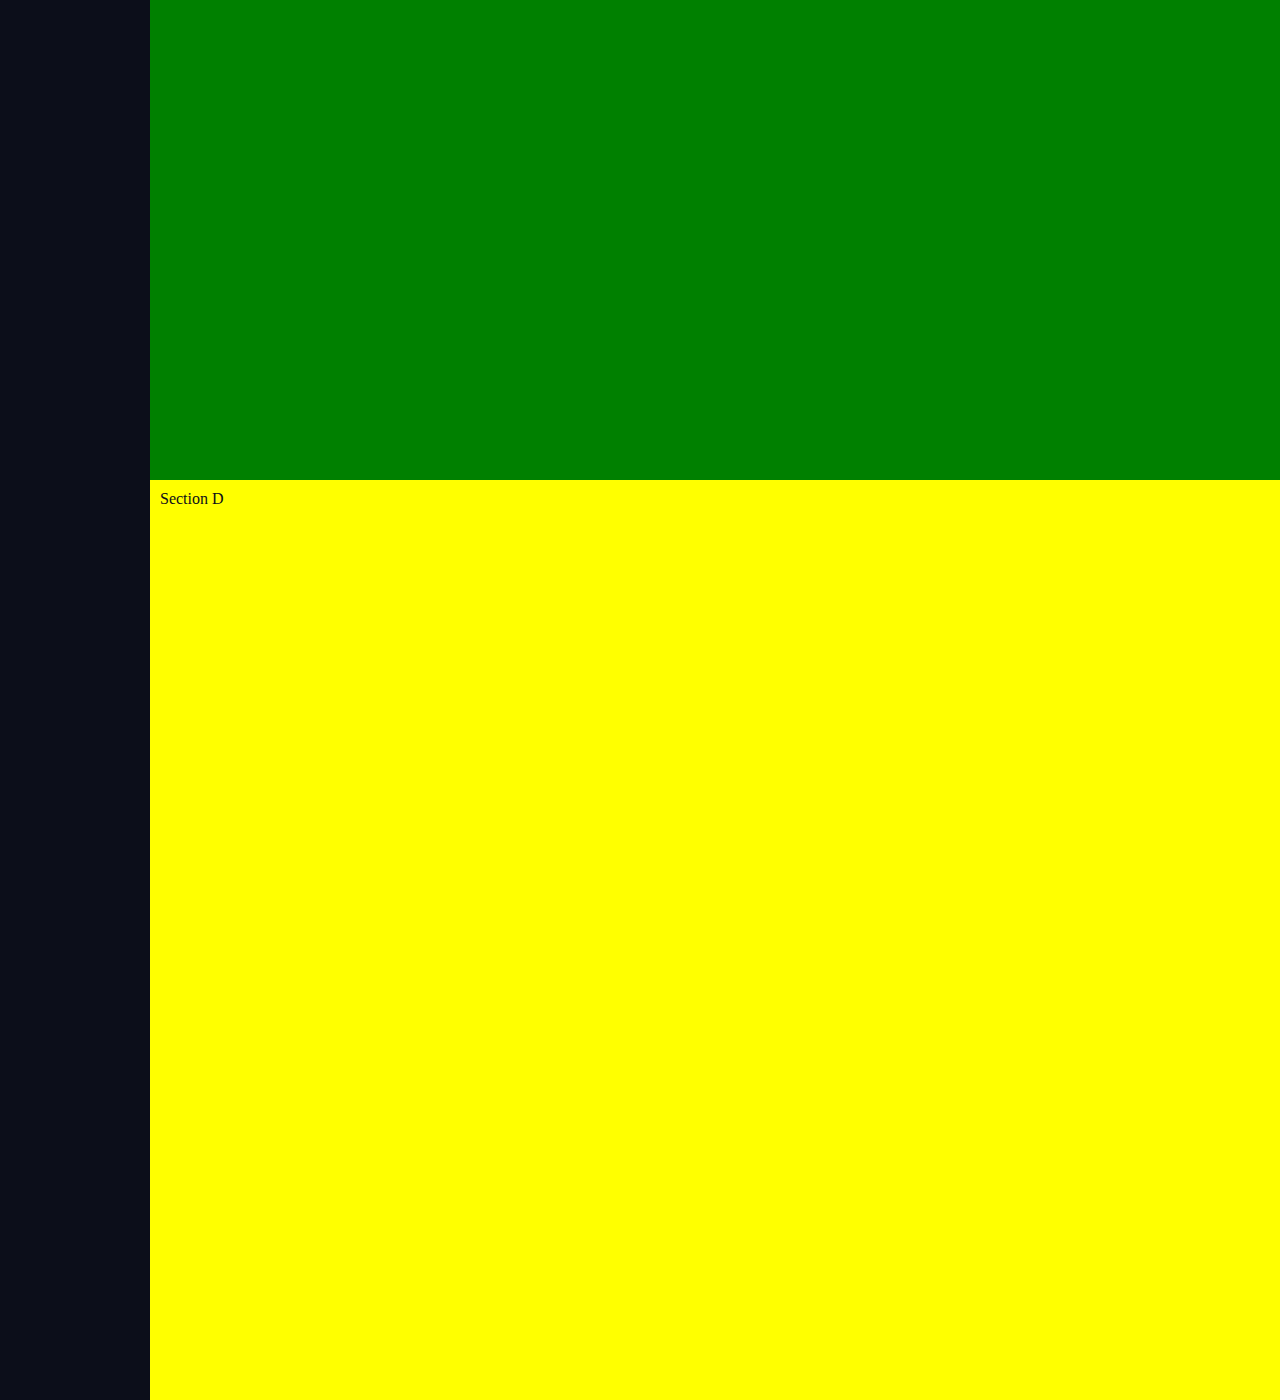
==== commit c45253a6: "add up down arrows with js and debug" ====
--- a/index.html
+++ b/index.html
@@ -20,11 +20,12 @@
             <li><a href='#'><i class="fa fa-envelope"></i></a></li>
         </ul>
         <nav>
-            <i class='fa fa-arrow-up fa-lg'></i>
-            <a href='#'>link</a>
-            <a href='#'>link</a>
-            <a href='#'>link</a>
-            <i class='fa fa-arrow-down fa-lg'></i>
+            <i class='fa fa-arrow-up fa-lg' id="up"></i>
+            <a href='#'>About</a>
+            <a href='#'>Projects</a>
+            <a href='#'>Skills</a>
+            <a href='#'>Stuff</a>
+            <i class='fa fa-arrow-down fa-lg' id='down'></i>
         </nav>
     </header>
 
@@ -37,10 +38,6 @@
         <section class="slide" id='d'>Section D</section>
     </main>
 
-
-
-
-
     <script src="anime.min.js"></script>
     <script src='index.js'></script>
     <script src='stars.js'></script>
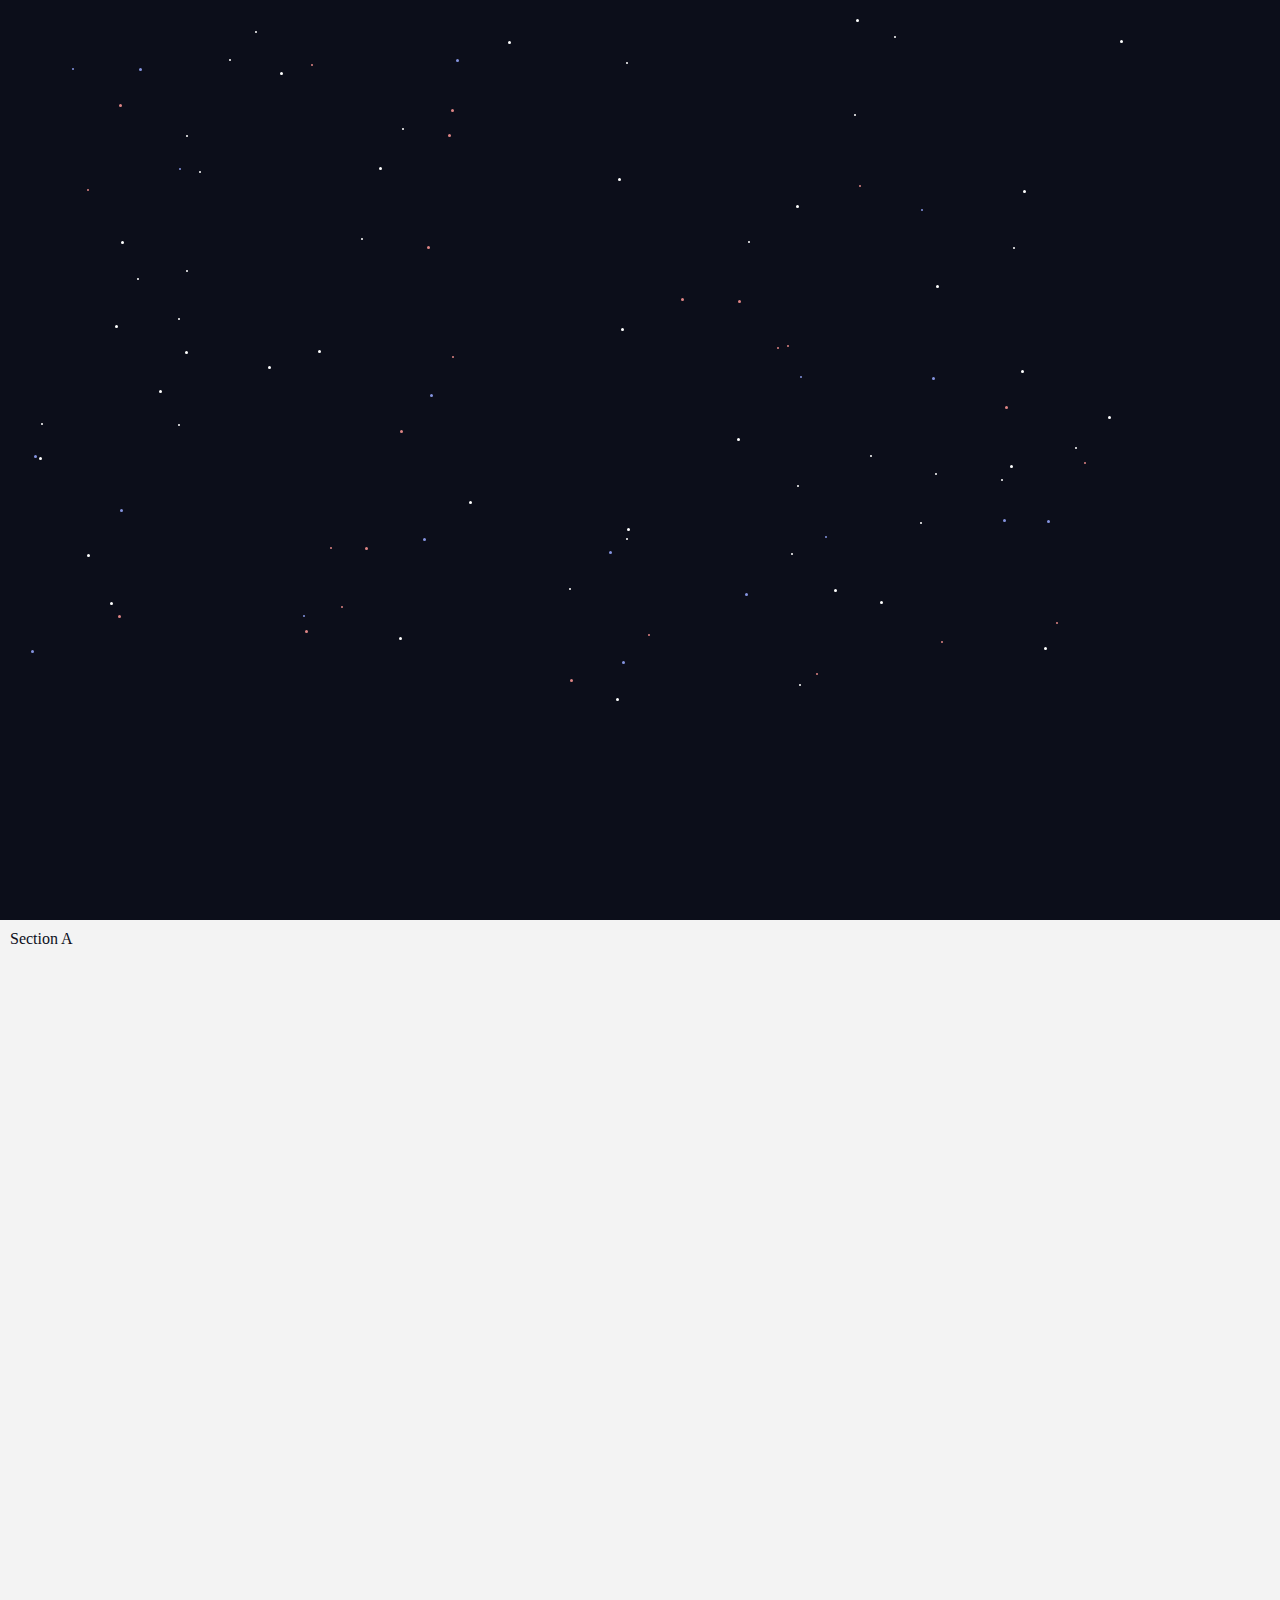
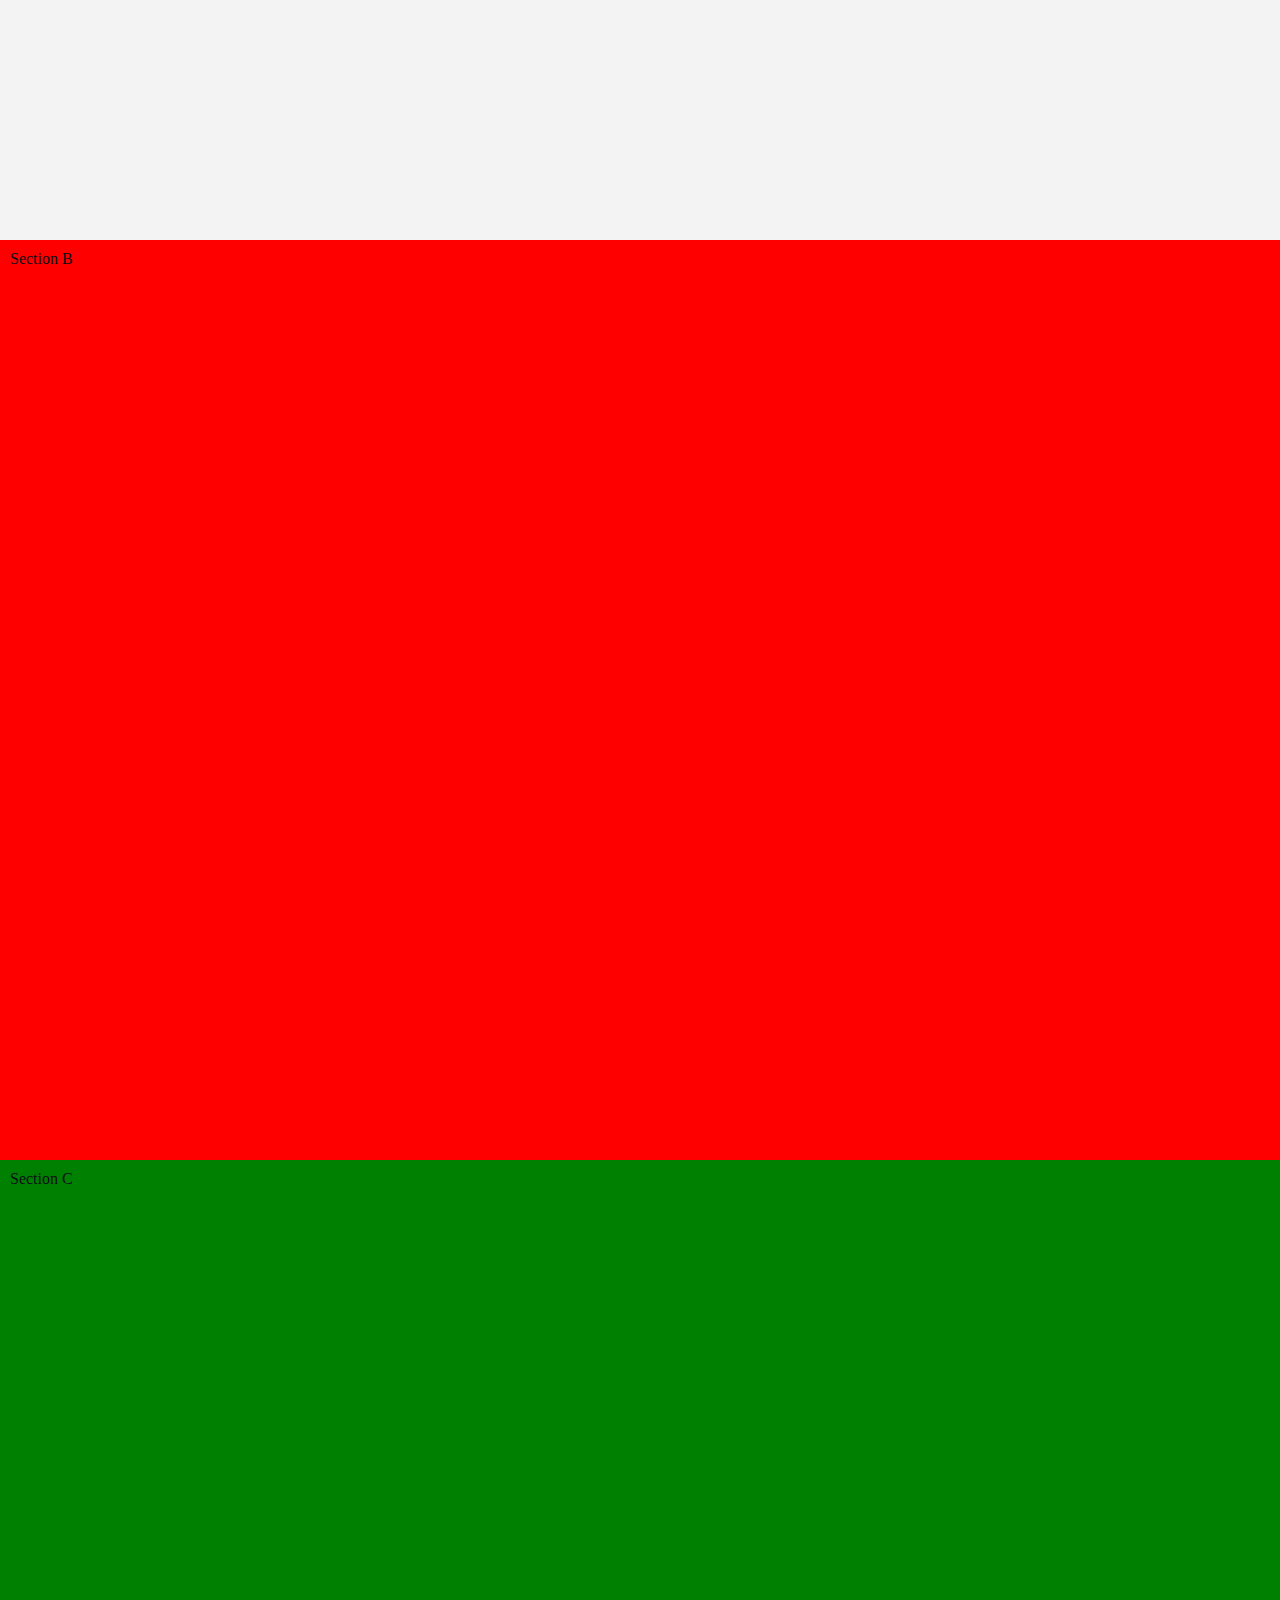
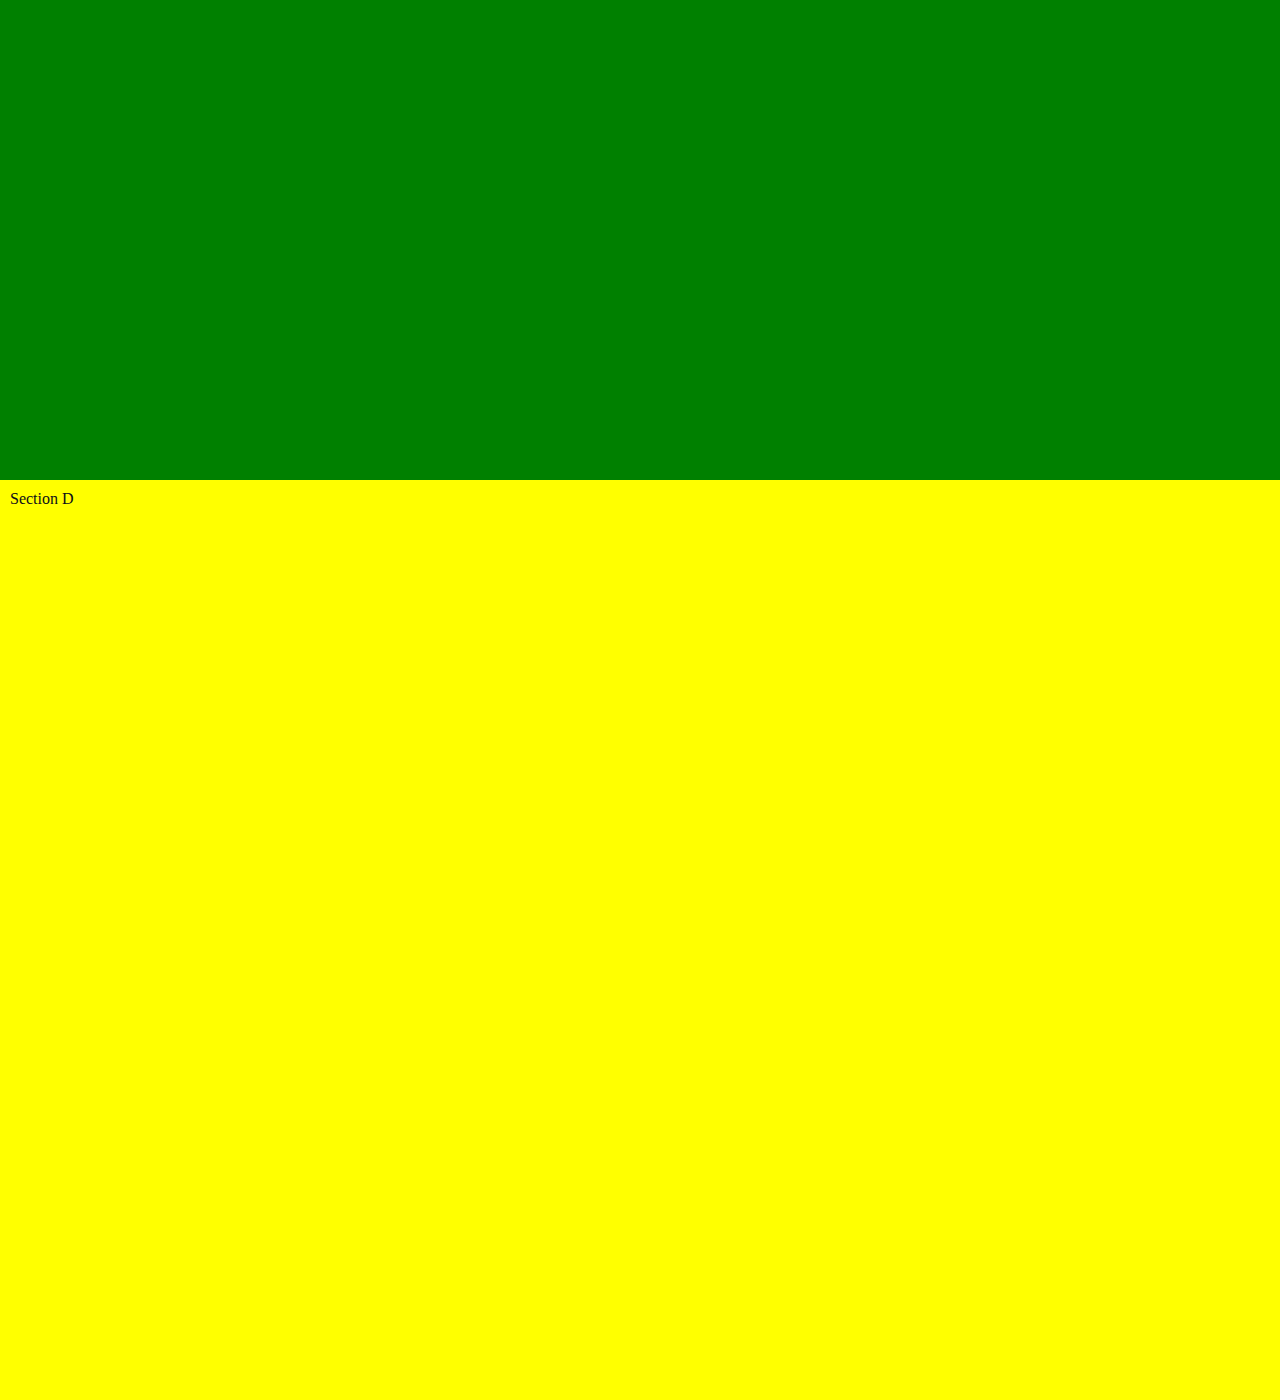
==== commit 0bbc24af: "add lightning folder, link files" ====
--- a/index.html
+++ b/index.html
@@ -11,7 +11,7 @@
 </head>
 
 <body>
-    <header class='left-menu'>
+    <!-- <header class='left-menu'>
         <h2>Jeffrey Heller</h2>
         <span class='secondary'>Web Developer</span>
         <ul>
@@ -27,7 +27,7 @@
             <a href='#'>Stuff</a>
             <i class='fa fa-arrow-down fa-lg' id='down'></i>
         </nav>
-    </header>
+    </header> -->
 
     <main class="slides">
         <section class='star-container slide' id='welcome'>
--- a/style.css
+++ b/style.css
@@ -7,37 +7,6 @@
 .secondary {
   font-size: 75%;
   opacity: 0.9;
-}
-
-header {
-  position: fixed;
-  width: 150px;
-  border-right: 1px solid whitesmoke;
-  display: flex;
-  flex-direction: column;
-  height: 100%;
-  background-color: rgb(12, 14, 26);
-  z-index: 10;
-  padding: 5px;
-}
-
-header a {
-  text-decoration: none;
-  color: whitesmoke;
-}
-
-header ul {
-  list-style: none;
-  display: flex;
-  flex-direction: row;
-  justify-content: space-around;
-}
-
-nav {
-  display: flex;
-  height: 100px;
-  flex-direction: column;
-  justify-content: space-evenly;
 }
 
 /* Shooting Star + Animation */
@@ -95,7 +64,6 @@
   min-height: 100vh;
   color: rgb(12, 14, 26);
   padding: 10px;
-  margin-left: 150px;
 }
 
 #a {
